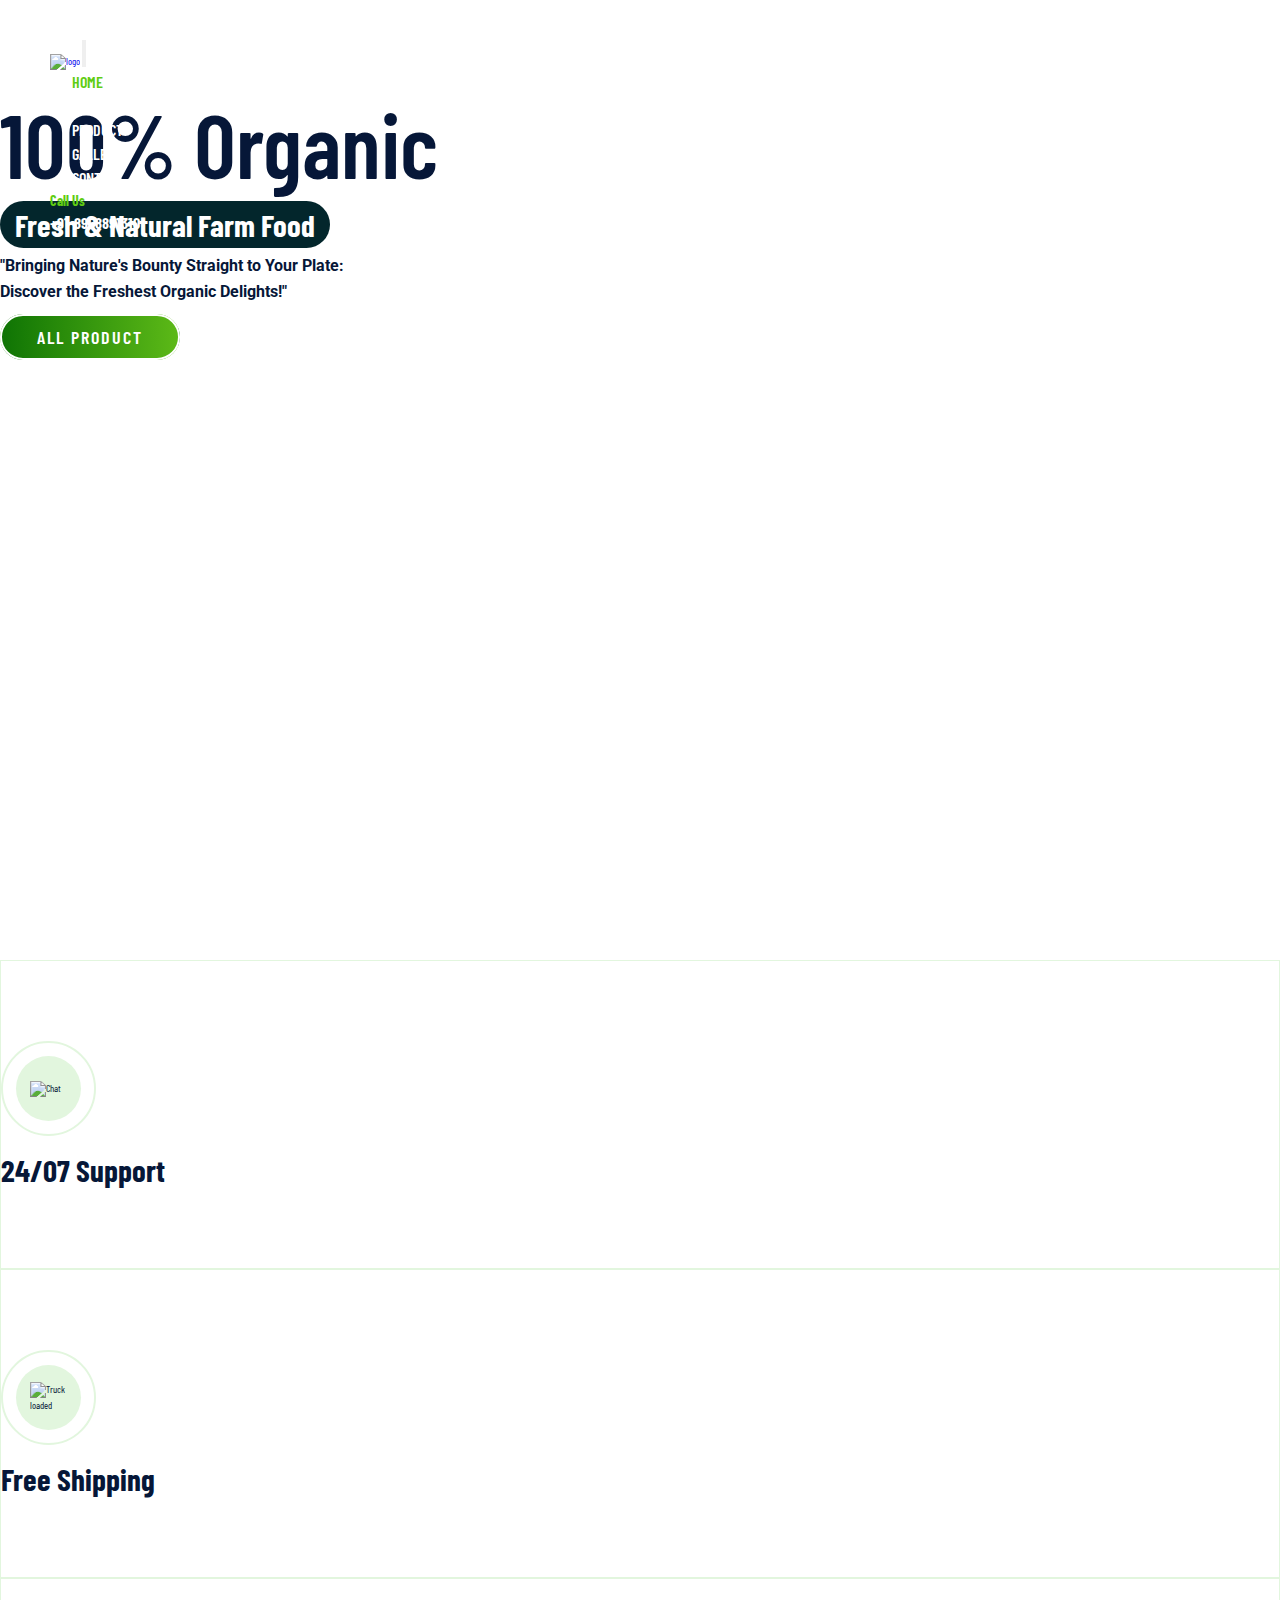
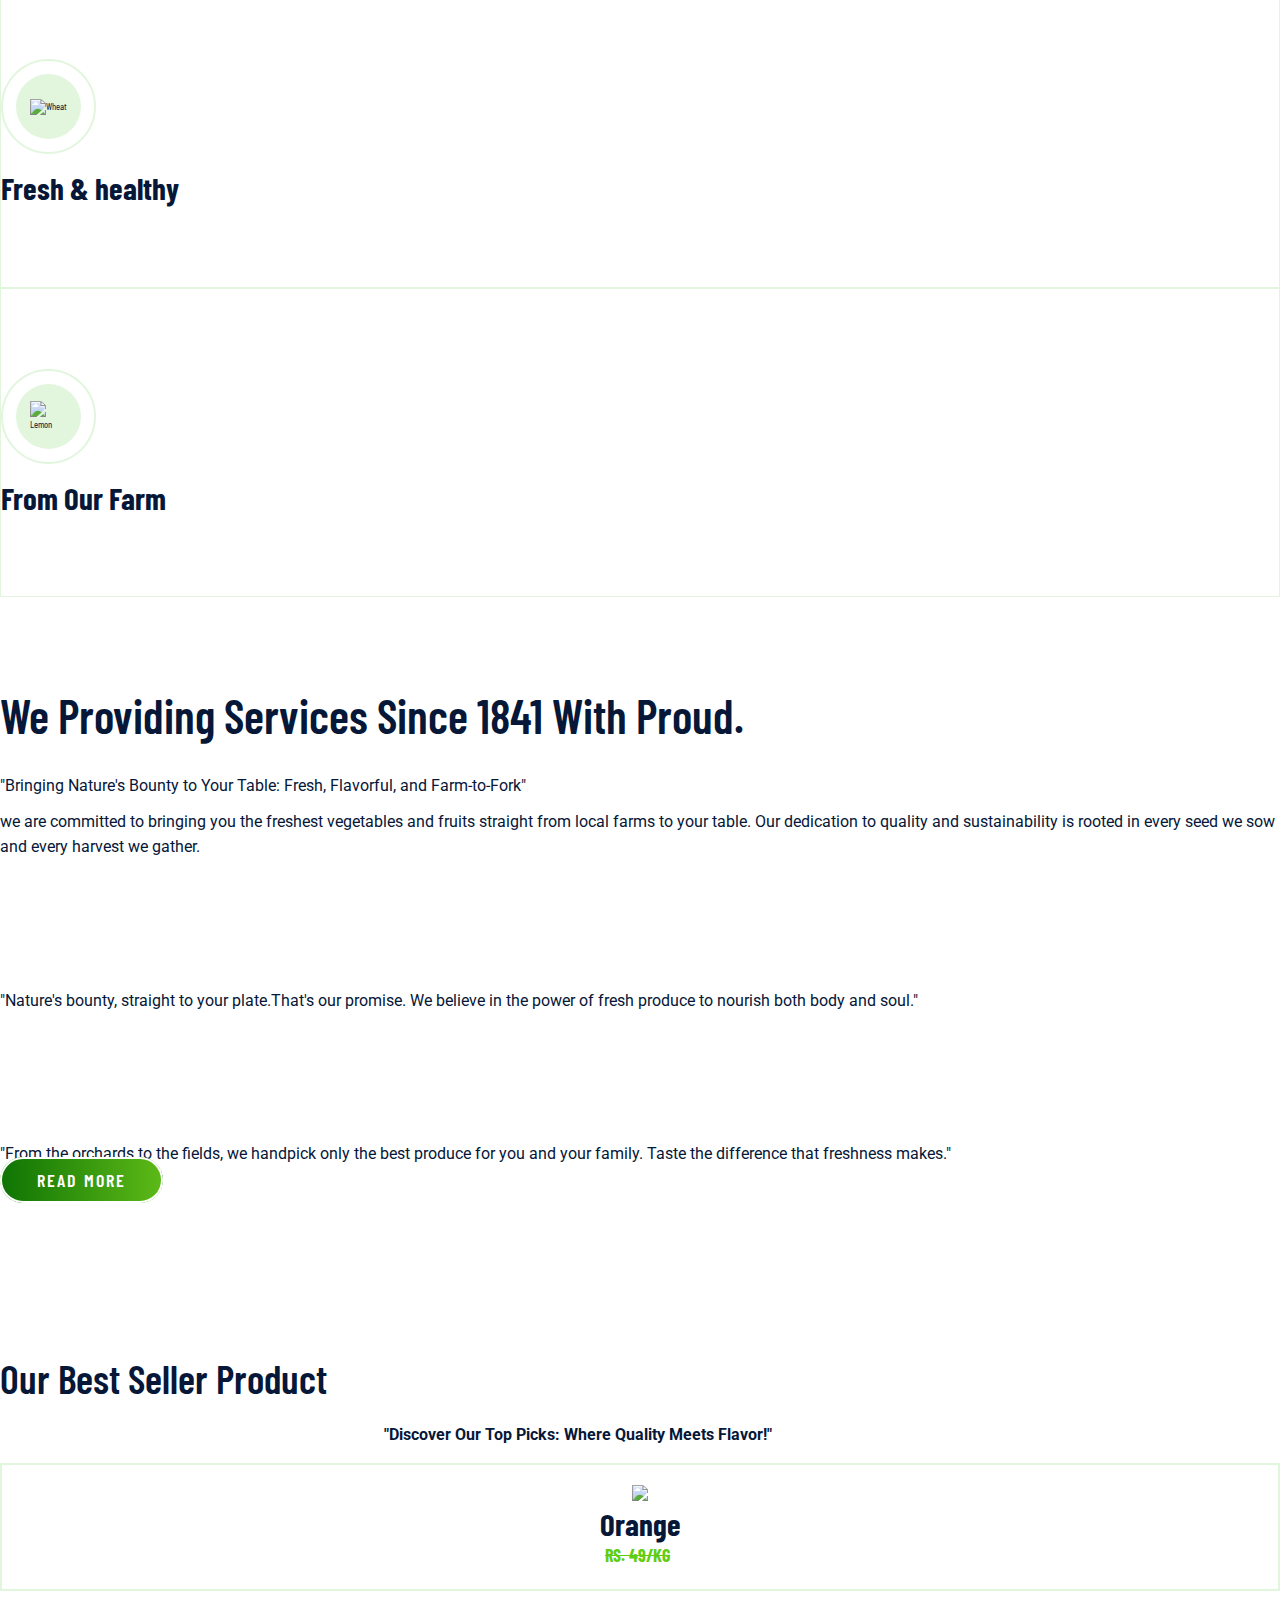
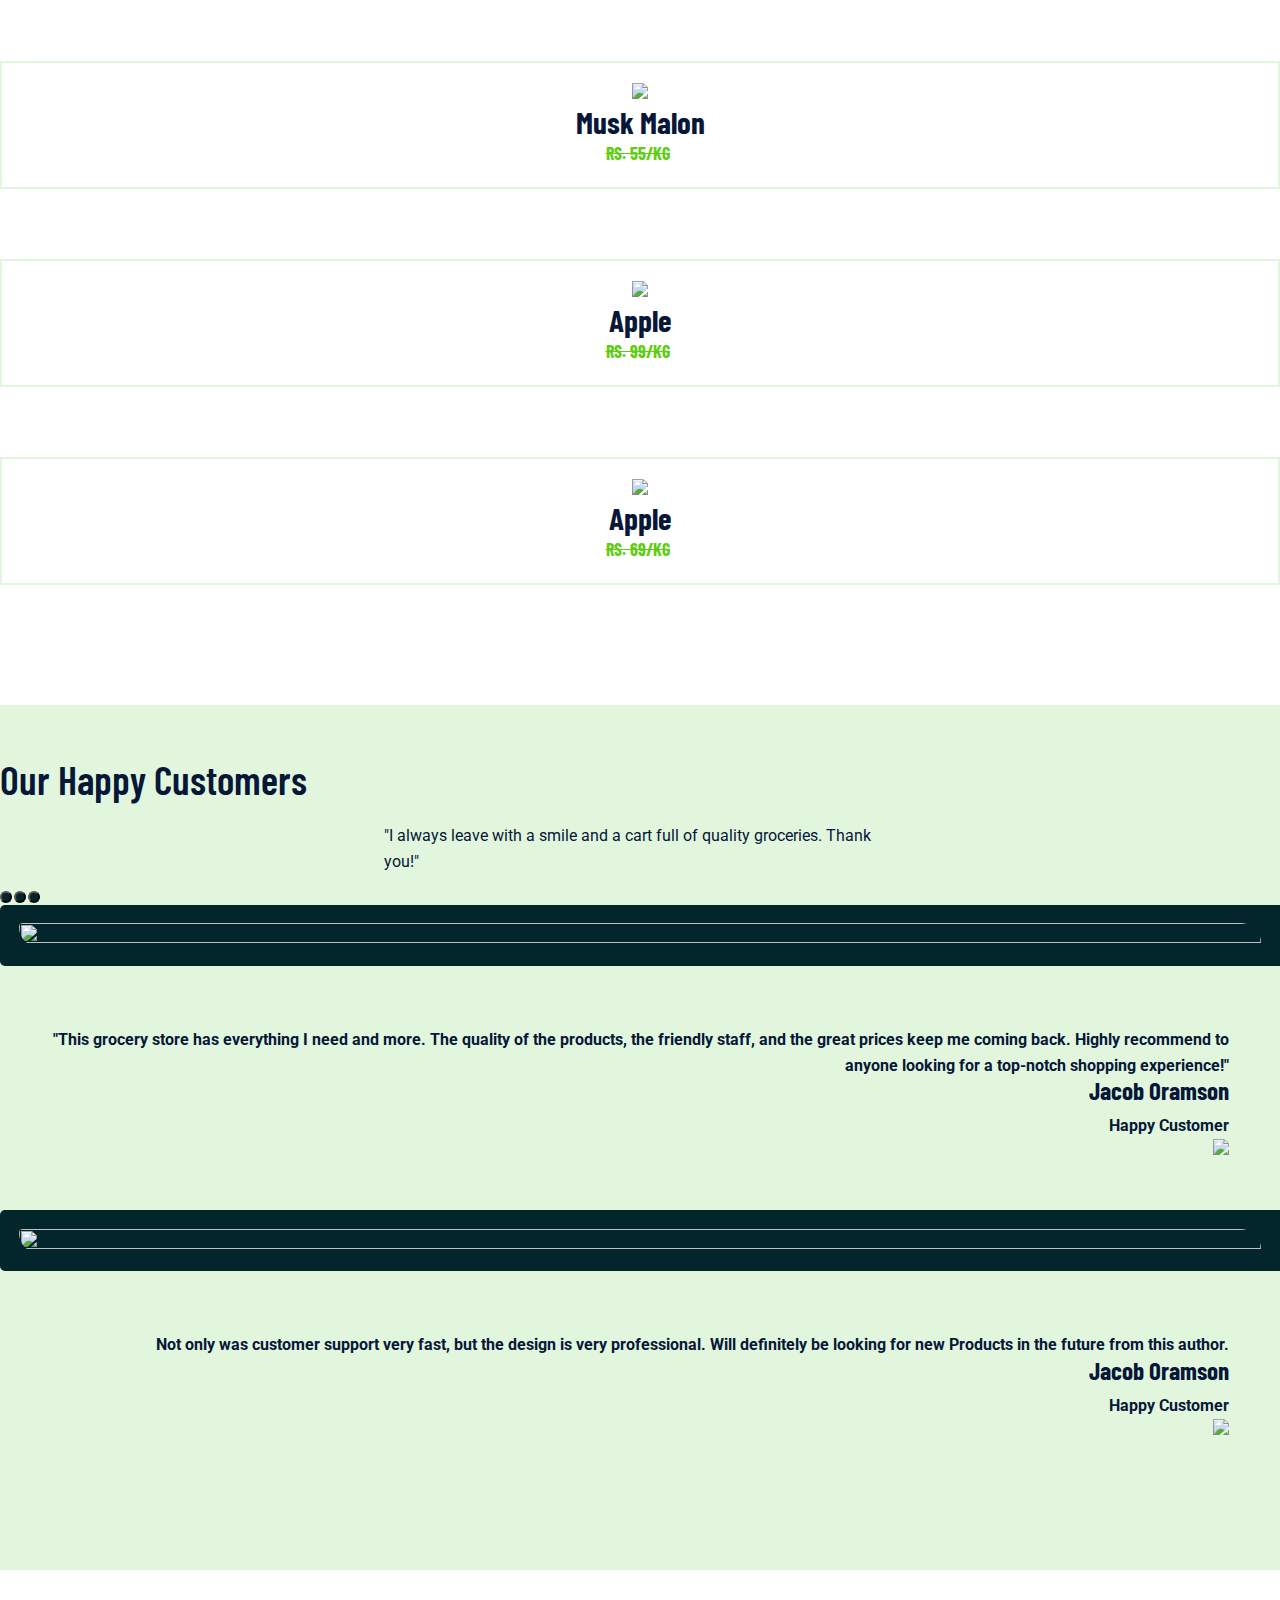
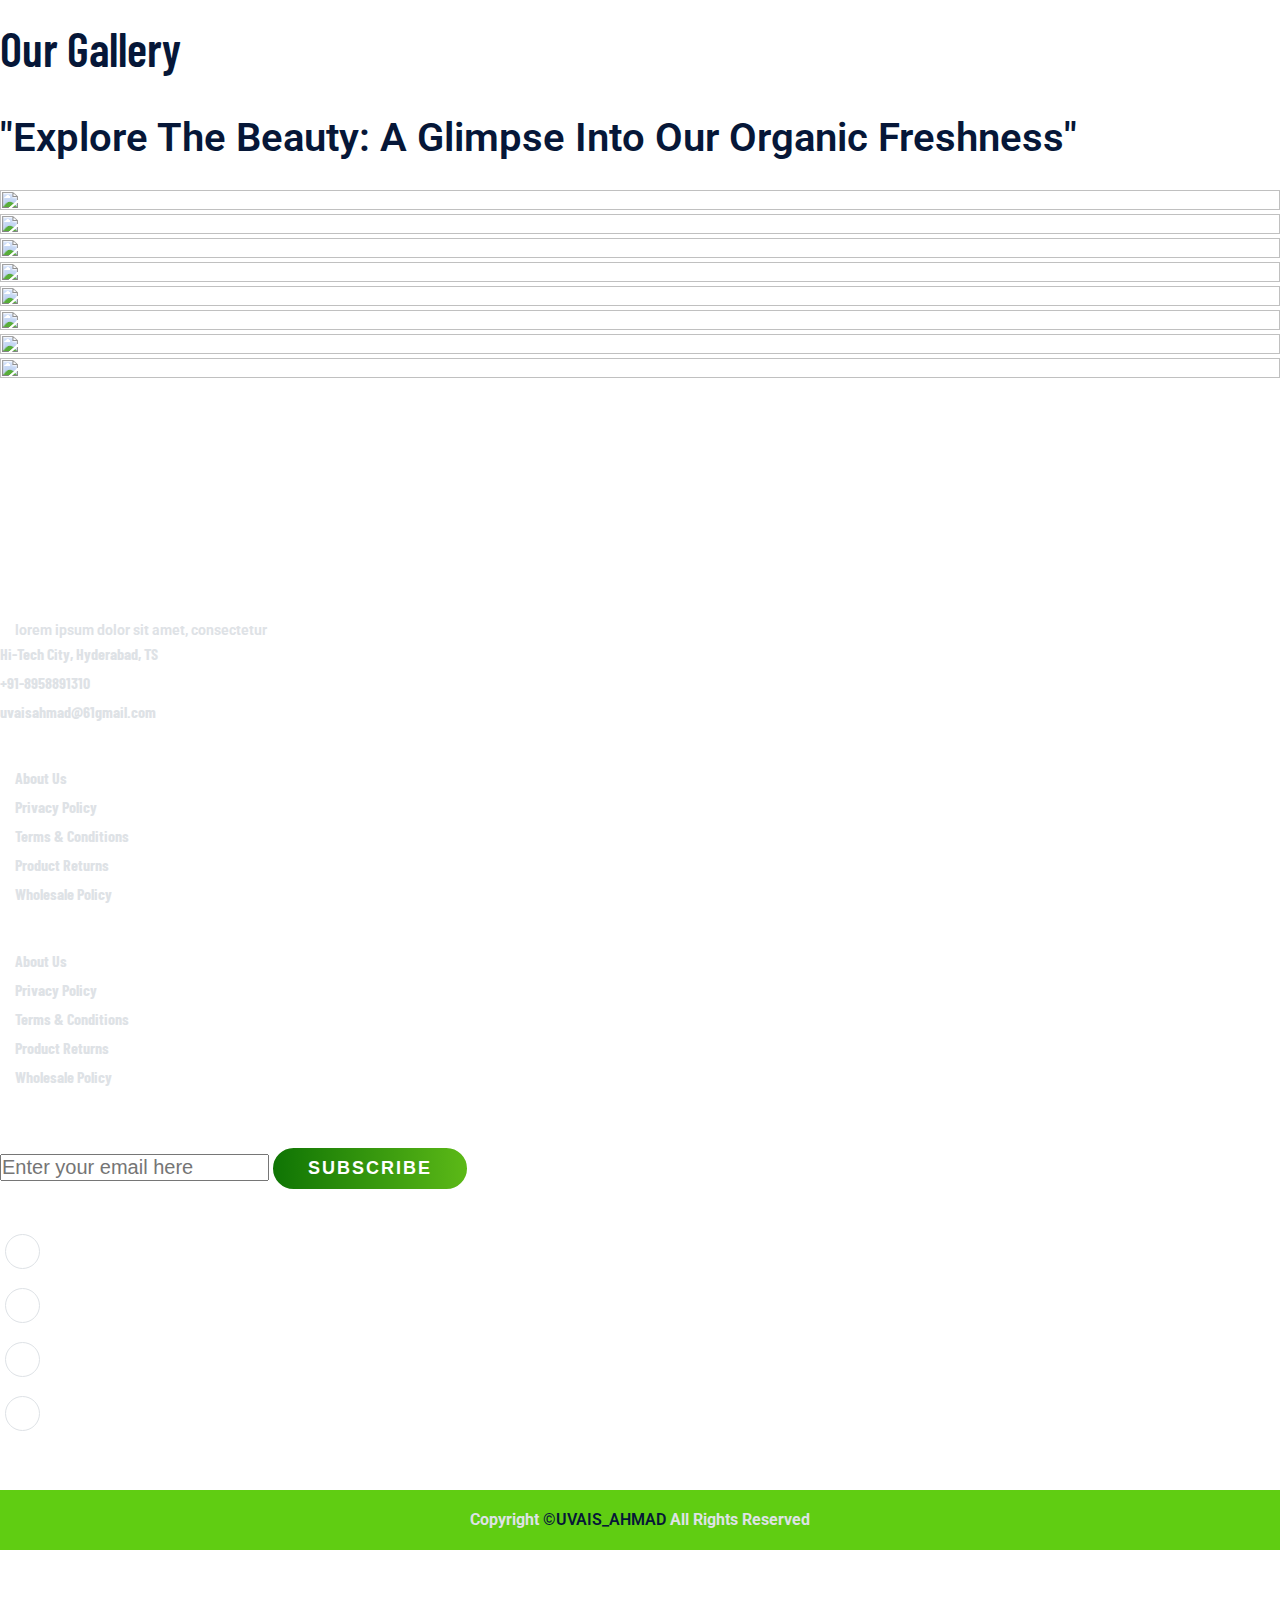
==== index.html @ 49f759f5 "Add files via upload" ====
<!DOCTYPE html>
<html lang="en">
<head>
    <meta charset="UTF-8">
    <meta http-equiv="X-UA-Compatible" content="IE=edge">
    <meta name="viewport" content="width=device-width, initial-scale=1.0">
    <title>Online grocery store</title>
    <link rel="icon" type="image/x-icon" href="./images/title_logo.png">
    
    <!-- lightbox popup -->
    <link rel="stylesheet" href="css/lightbox.css">

    <!-- Bootstap 5 cdn -->
    <link href="https://cdn.jsdelivr.net/npm/bootstrap@5.1.3/dist/css/bootstrap.min.css" 
    rel="stylesheet" integrity="sha384-1BmE4kWBq78iYhFldvKuhfTAU6auU8tT94WrHftjDbrCEXSU1oBoqyl2QvZ6jIW3"
     crossorigin="anonymous">

    <!-- font awesome 5 cdn -->
    <link rel="stylesheet" href="https://cdnjs.cloudflare.com/ajax/libs/font-awesome/6.5.1/css/all.min.css"
     integrity="sha512-DTOQO9RWCH3ppGqcWaEA1BIZOC6xxalwEsw9c2QQeAIftl+Vegovlnee1c9QX4TctnWMn13TZye+giMm8e2LwA==" 
     crossorigin="anonymous" referrerpolicy="no-referrer" />
     
     <!-- style css -->
    <link rel="stylesheet" href="CSS/style.css">
    <link rel="stylesheet" href="css/responsive-style.css">

</head>

<body>
    <!-- navbar section -->
    <header id="full_nav">
        <div class="header">
            <div class="container">
                <nav class="navbar navbar-expand-lg">
                    
                      <a class="navbar-brand" href="#">
                            <img src="./images/logo.png" alt="logo">
                      </a>
                      <button class="navbar-toggler" type="button" data-bs-toggle="collapse" data-bs-target="#navbarNav" 
                      aria-controls="navbarNav" aria-expanded="false" aria-label="Toggle navigation">
                        <span class="navbar-toggler-icon"></span>
                        <i class="fa-solid fa-bars-staggered"></i>
                      </button>
                      <div class="collapse navbar-collapse" id="navbarNav">
                        <ul class="navbar-nav mx-auto">
                          <li class="nav-item">
                            <a class="nav-link active" aria-current="page" href="#">Home</a>
                          </li>
                          <li class="nav-item">
                            <a class="nav-link" href="about.html">About</a>
                          </li>
                          <li class="nav-item">
                            <a class="nav-link" href="product.html">Product</a>
                          </li>
                          <li class="nav-item">
                            <a class="nav-link" href="gallery.html">Gallery</a>
                          </li>
                          <li class="nav-item">
                            <a class="nav-link" href="contact.html">Contact</a>
                          </li>
                        </ul>
                        <div class="header_right">
                            <div class="text-lg-end">
                                <span>Call Us</span>
                                <span class="phone_no">+91-8958891310</span>
                            </div>
                        </div>
                      </div>
                    
                  </nav>
            </div>
        </div>
    </header>
    <!-- banner section -->
    <section class="banner_section">
        <div class="container">
            <div id="carouselExampleCaptions" class="carousel slide" data-bs-ride="carousel">
                <div class="carousel-inner">
                  <div class="carousel-item active">
                    <div class="carousel-caption">
                        <div class="banner-content">                      
                            <h1>100% Organic</h1>
                            <h3>Fresh & Natural Farm Food</h3>
                            <p><b>"Bringing Nature's Bounty Straight to Your Plate:
                                  Discover the Freshest Organic Delights!"</b></p>
                            <a href="product.html" class="btn main-btn">All Product</a>
                        </div>
                    </div>
                  </div>
                  </div>
                </div>
            </div>
        </div>
    </section>
    
    <!-- feature section -->
    <section class="feature_section">
        <div class="container">
            <div class="row">
                <div class="col-6 col-lg-3 mb-5">
                    <div class="card features-box">
                        <div class="text-center">
                            <div class="features-icon-border">
                                <div class="features-icon">
                                    <img src="./images/feature-icon/ui-chat.svg" alt="Chat">
                                </div>
                            </div>
                            <div class="features-text">
                                <h3>24/07 Support</h3>

                            </div>
                        </div>
                    </div>
                </div>
                <div class="col-6 col-lg-3 mb-5">
                    <div class="card features-box">
                        <div class="text-center">
                            <div class="features-icon-border">
                                <div class="features-icon">
                                    <img src="./images/feature-icon/truck-loaded.svg" alt="Truck loaded">
                                </div>
                            </div>
                            <div class="features-text">
                                <h3>Free Shipping</h3>
                            </div>
                        </div>
                    </div>
                </div>
                <div class="col-6 col-lg-3 mb-5">
                    <div class="card features-box">
                        <div class="text-center">
                            <div class="features-icon-border">
                                <div class="features-icon">
                                    <img src="./images/feature-icon/wheat.svg" alt="Wheat">
                                </div>
                            </div>
                            <div class="features-text">
                                <h3>Fresh & healthy</h3>
                            </div>
                        </div>
                    </div>
                </div>
                <div class="col-6 col-lg-3 mb-5">
                    <div class="card features-box">
                        <div class="text-center">
                            <div class="features-icon-border">
                                <div class="features-icon">
                                    <img src="./images/feature-icon/lemon.svg" alt="Lemon">
                                </div>
                            </div>
                            <div class="features-text">
                                <h3>From Our Farm</h3>

                            </div>
                        </div>
                    </div>
                </div>

            </div>

        </div>
        <!-- about section -->
        <section class="landing_about_section">
            <div class="container">
                <div class="row align-items-center">
                    <div class="col-xl-5 lg-6 col-sm-8">
                        <div class="about-content">
                            <h2>We Providing Services Since 1841 With Proud.</h2>
                            <div class="about-details">
                                <p class="fw-bold">"Bringing Nature's Bounty to Your Table: Fresh, Flavorful, and Farm-to-Fork"</p>
                                    <p>we are committed to bringing you the freshest vegetables and fruits 
                                    straight from local farms to your table. Our dedication to quality 
                                    and sustainability is rooted in every seed we sow and every harvest we gather.<br><br><br><br><br><br>
                                    "Nature's bounty, straight to your plate.That's our promise. We believe in the 
                                    power of fresh produce to nourish both body and soul."<br><br><br><br><br><br>
                                    "From the orchards to the fields, we handpick only the best produce for you and your family.
                                    Taste the difference that freshness makes."</p>

                                <a href="about.html" class="btn main-btn">Read More</a>
                            </div>

                        </div>

                    </div>
                </div>
            </div>
        </section>

        <!-- product section -->
        <section class="landing_product_section">
            <div class="container">
                <div class="row justify-content-center">
                    <div class="col-12 text-center pb-5">
                        <h2 class="section-title">Our Best Seller Product</h2>
                        <p class="section-subtitle"><b>"Discover Our Top Picks: Where Quality Meets Flavor!"</p>
                    </div>
                </div>
                <div class="row mx-0">
                    <div class="col-lg-3 col-sm-6 mb-5">
                        <div class="card product-card">
                            <div class="product-img">
                                <img src="./images/products/product-1.jpg" class="img-fluid"/>
                            </div>
                            <div class="d-flex align-items-center justify-content-between">
                                <h3>Orange</h3>
                                <span>Rs. 49/kg</span>
                            </div>
                            <div class="product-detail">
                                <a href="product.html" class="btn main-btn">View Products</a>
                            </div>
                        </div>
                    </div>                  
                    <div class="col-lg-3 col-sm-6 mb-5">
                        <div class="card product-card">
                            <div class="product-img">
                                <img src="./images/products/product-2.jpg" class="img-fluid"/>
                            </div>
                            <div class="d-flex align-items-center justify-content-between">
                                <h3>Musk Malon</h3>
                                <span>Rs. 55/kg</span>
                            </div>
                            <div class="product-detail">
                                <a href="product.html" class="btn main-btn">View Products</a>
                            </div>
                        </div>
                    </div>
                    <div class="col-lg-3 col-sm-6 mb-5">
                        <div class="card product-card">
                            <div class="product-img">
                                <img src="./images/products/product-3.jpg" class="img-fluid"/>
                            </div>
                            <div class="d-flex align-items-center justify-content-between">
                                <h3>Apple</h3>
                                <span>Rs. 99/kg</span>
                            </div>
                            <div class="product-detail">
                                <a href="product.html" class="btn main-btn">View Products</a>
                            </div>
                        </div>
                    </div>
                    <div class="col-lg-3 col-sm-6 mb-5">
                        <div class="card product-card">
                            <div class="product-img">
                                <img src="./images/products/product-4.jpg" class="img-fluid"/>
                            </div>
                            <div class="d-flex align-items-center justify-content-between">
                                <h3>Apple</h3>
                                <span>Rs. 69/kg</span>
                            </div>
                            <div class="product-detail">
                                <a href="product.html" class="btn main-btn">View Products</a>
                            </div>
                        </div>
                    </div>
                    
                </div>
            </div>
        </section>
        
        <!-- testimonial section -->
        <section class="testimonial_section">
            <div class="container">
                <div class="row pb-5">
                    <div class="col-12 text-center">
                        <h2 class="section-title">Our Happy Customers</h2>
                        <p class="section-subtitle">"I always leave with a smile and a cart full of quality groceries. Thank you!"</p>
                    </div>
                </div>
                <div class="row justify-content-center">
                    <div class="col-xl-8 col-md-10">
                        <div id="carouselExampleIndicators" class="carousel slide" data-bs-ride="carousel">
                            <div class="carousel-indicators">
                              <button type="button" data-bs-target="#carouselExampleIndicators" data-bs-slide-to="0" 
                              class="active" aria-current="true" aria-label="Slide 1"></button>
                              <button type="button" data-bs-target="#carouselExampleIndicators" data-bs-slide-to="1"
                               aria-label="Slide 2"></button>
                              <button type="button" data-bs-target="#carouselExampleIndicators" data-bs-slide-to="2" 
                              aria-label="Slide 3"></button>
                            </div>
                            <div class="carousel-inner">
                              <div class="carousel-item active">
                                <div class="d-sm-flex row">
                                    <div class="profile-box col-sm-5">
                                       <img src="./images/testimonial/testimonial-1.png" class="img-fluid">
                                    </div>
                                    <div class="card col-sm-7">
                                        <div class="desc-box">
                                            <p class="fst-italic">"This grocery store has everything I need and more. The quality of the products, the friendly staff,
                                                 and the great prices keep me coming back. Highly recommend to anyone looking for a top-notch shopping experience!"
                                            </p>
                                            <div class="my-4">
                                                <h4>Jacob Oramson</h4>
                                                <p class="m-0 text-white">Happy Customer</p>
                                            </div>
                                            <img src="./images/testimonial/qoutes.svg" class="float-end">
                                        </div>
                                    </div>
                                </div>
                              <div class="carousel-item">
                                    <div class="d-sm-flex row">
                                        <div class="profile-box col-sm-5">
                                           <img src="./images/testimonial/testimonial-1.png" class="img-fluid">
                                        </div>
                                        <div class="card col-sm-7">
                                            <div class="desc-box">
                                                <p class="fst-italic">Not only was customer support
                                                    very fast, but the design is very professional.
                                                    Will definitely be looking for new Products in the future
                                                    from this author.
                                                </p>
                                                <div class="my-4">
                                                    <h4>Jacob Oramson</h4>
                                                    <p class="m-0 text-white">Happy Customer</p>
                                                </div>
                                                <img src="./images/testimonial/qoutes.svg" class="float-end">
                                            </div>
                                        </div>
                                    </div>
                              </div>
                            </div>
                        </div>
                    </div>
                </div>
            </div>
        </section>
        <!-- gallery section -->
        <section class="gallery_section">
            <div class="container">
                <div class="row">
                    <div class="col-12 text-center pb-5">
                        <h2>Our Gallery</h2>
                        <p class="section-title">"Explore the Beauty: A Glimpse into Our Organic Freshness"
                        </p>
                    </div>
                    <div class="col-sm-6 col-lg-3 mb-3">
                        <a href="images/gallery/g-1.jpg" data-lightbox="image" data-title="Lemon">
                            <img src="images/gallery/g-1.jpg" class="img-fluid rounded-3">
                        </a>
                    </div>
                    <div class="col-sm-6 col-lg-3 mb-3">
                        <a href="images/gallery/g-2.jpg" data-lightbox="image" data-title="Lemon">
                            <img src="images/gallery/g-2.jpg" class="img-fluid rounded-3">
                        </a>
                    </div>
                    <div class="col-sm-6 col-lg-3 mb-3">
                        <a href="images/gallery/g-3.jpg" data-lightbox="image" data-title="Lemon">
                            <img src="images/gallery/g-3.jpg" class="img-fluid rounded-3">
                        </a>
                    </div>
                    <div class="col-sm-6 col-lg-3 mb-3">
                        <a href="images/gallery/g-4.jpg" data-lightbox="image" data-title="Lemon">
                            <img src="images/gallery/g-4.jpg" class="img-fluid rounded-3">
                        </a>
                    </div>
                    <div class="col-sm-6 col-lg-3 mb-3">
                        <a href="images/gallery/g-5.jpg" data-lightbox="image" data-title="Lemon">
                            <img src="images/gallery/g-5.jpg" class="img-fluid rounded-3">
                        </a>
                    </div>
                    <div class="col-sm-6 col-lg-3 mb-3">
                        <a href="images/gallery/g-6.jpg" data-lightbox="image" data-title="Lemon">
                            <img src="images/gallery/g-6.jpg" class="img-fluid rounded-3">
                        </a>
                    </div>
                    <div class="col-sm-6 col-lg-3 mb-3">
                        <a href="images/gallery/g-7.jpg" data-lightbox="image" data-title="Lemon">
                            <img src="images/gallery/g-7.jpg" class="img-fluid rounded-3">
                        </a>
                    </div>
                    <div class="col-sm-6 col-lg-3 mb-3">
                        <a href="images/gallery/g-8.jpg" data-lightbox="image" data-title="Lemon">
                            <img src="images/gallery/g-8.jpg" class="img-fluid rounded-3">
                        </a>
                    </div>
        </section>
        <!-- footer section -->
        <section class="footer_wrapper mt-3 mb-md-0">
            <div class="container px-5 px-lg-0">
                <div class="row">
                    <div class="col-lg-3 col-sm-6 mb-5 mb-lg-0">
                        <h5>TazZA</h5>
                        <p class="mb-4 ps-0 company_details">lorem ipsum dolor sit amet, consectetur</p>
                        <div class="contact-info">
                            <ul class="list-unstyle">
                                <li><a href="#"><i class="fa fa-home me-3"></i>Hi-Tech City, Hyderabad, TS</a></li>
                                <li><a href="#"><i class="fa fa-phone me-3"></i>+91-8958891310</a></li>
                                <li><a href="#"><i class="fa fa-envelope me-3"></i>uvaisahmad@61gmail.com</a></li>
                            </ul>
                        </div>
                    </div>
                    <div class="col-lg-3 col-sm-6 mb-5 mb-lg-0">
                        <h5>Customer Support</h5>
                        <ul class="link-widget p-0">
                            <li><a href="#">About Us</a></li>
                            <li><a href="#">Privacy Policy</a></li>
                            <li><a href="#">Terms & Conditions</a></li>
                            <li><a href="#">Product Returns</a></li>
                            <li><a href="#">Wholesale Policy</a></li>
                        </ul>
                    </div>
                    <div  class="col-lg-3 col-sm-6 mb-5 mb-lg-0">
                        <h5>Quick Links</h5>
                        <ul class="link-widget p-0">
                            <li><a href="#">About Us</a></li>
                            <li><a href="#">Privacy Policy</a></li>
                            <li><a href="#">Terms & Conditions</a></li>
                            <li><a href="#">Product Returns</a></li>
                            <li><a href="#">Wholesale Policy</a></li>
                        </ul>
                    </div>
                    <div  class="col-lg-3 col-sm-6 mb-5 mb-lg-0">
                        <h5>Newsletter</h5>
                        <div class="from-group mb-4">
                            <input type="email" class="form-control bg-transparent" placeholder="Enter your email here">
                            <button type="submit" class="btn main-btn">Subscribe</button>
                        </div>
                        <h5>Stay Connected</h5>
                        <ul class="social-network d-flex align-item-center p-0">
                          <li><a href="#"><i class="fab fa-facebook-f"></i></a></li>
                          <li><a href="#"><i class="fab fa-twitter"></i></a></li>
                          <li><a href="#"><i class="fab fa-linkedin-in"></i></a></li>
                          <li><a href="#"><i class="fab fa-youtube"></i></a></li>
                        </ul>
                    </div>
                </div>
            </div>
            <div class="container-fluid copyright-section">
                <p>Copyright <a href="#">©UVAIS_AHMAD</a> All Rights Reserved</p>
            </div>
        </section>
    </section>
    <!-- jquery cdn -->
    <script src="https://code.jquery.com/jquery-3.6.0.min.js"></script>
    <!-- lightbox popup -->
    <script src="js/lightbox.js"></script>
    <!-- custom js -->
    <script src="js/main.js"></script> 
</body>
</html>
---- CSS/style.css ----
@import url('https://fonts.googleapis.com/css2?family=Barlow+Condensed:wght@200,300,400,500,600,700,800,900&display=swap');
@import url('https://fonts.googleapis.com/css2?family=Roboto:wght@300,400,500,600,700,900&display=swap');

*,
*::before,
::after {
    -webkit-box-sizing: border-box;
    -moz-box-sizing: border-box;
    box-sizing: border-box;
    margin:0;
    padding: 0;
    text-decoration: none;
    outline:none;
}
:root{
    /* background color */
    --bg-white:#fff;
    --bg-dark-color:#03262c;

    /* text color */
    --bg-white:#fff;
    --primary-text:#061738;
    --secondary-color:#60cd12;
    --light-color:#e2f6de;
    --dark-color:#03262c;
    --text-white:#fff;
    --text-gray:#dee2e6;
    --anchor-color:#007aff;

    /* font family */
    --primary-font:'Barlow Condensed',sans-serif;
    --secondary-font:'Roboto', sans-serif;
}
body,html{
    color:var(--primary-text);
    font-size: 10px;
    font-weight: 400;
    font-family: var(--primary-font);
    scroll-behavior: smooth;
    line-height: 1.5;
}
h1,h2,h3,h4,h5,h6,p{
    margin: 0;
}
h1{
    font-size: 9rem;
    line-height: 1.4;
    font-weight: 600;
    color: var(--primary-text);
}
h2{
    color: var(--primary-text);
    font-size: 4.7rem;
    font-weight: 600;
    display: inline-block;
    text-transform: capitalize;
    line-height: 1.2;
    margin-bottom: 2rem;
}
h3{

    font-size: 3.1rem;
    line-height: 1.2;
    font-weight: 700;
    color: var(--text-white);
}
h4{
    font-size: 2.5rem;
    line-height: 1;
    font-weight: 700;
    color: var(--primary-text);
}
h5{
    font-size: 1.8rem;
    line-height: 1;
    font-weight: 600;
    color: var(--primary-text);
}
p{
    font-size: 1.6rem;
    line-height: 1.6;
    margin-top: 1rem;
    color: var(--primary-text);
    font-family: var(--secondary-font);
}
embed,iframe,img,object{
    max-width: 100%;
}
ul{
    margin: 0;
    padding: 0;
    list-style: none;
}
a,
a:active,
a:focus,
a:hover,
button{
    text-decoration: none;
    outline: 0;
}
li a{
    color: var(--text-white);
}
a:hover,
button:hover{
    --webkit-transition:all 0.3s ease-in;
    -o-transition: all 0.3s ease-in;
    -moz-transition: all 0.3s ease-in;
    transition: all 0.3s ease-in;
}
::-webkit-scrollbar{
    width: 10px;
}
::-webkit-scrollbar-track{
    background: var(--white);
}
::-webkit-scrollbar-thumb{
    background: var(--secondary-color)
}
.main-btn{
    position: relative;
    color: var(--bg-white);
    background: linear-gradient(to right,#0f7404,#5cb917);
    z-index: 1;
    overflow: hidden;
    border: 0.2rem solid var(--bg-white);
    border-radius: 3.5rem;
    text-transform: uppercase;
    padding: 1rem 3.5rem;
    font-weight: 600;
    font-size: 1.8rem;
    margin-top: 1.5rem;
    letter-spacing: 0.2rem;
}
.main-btn:hover{
    background: var(--bg-white);
    color: var(--secondary-color);
    border: 0.2rem solid var(--secondary-color);
}
section{
    padding: 5rem 0;
}
.section-title{
    font-size: 4rem;
    font-weight: 600;
    color: var(--primary-text);
    text-transform: capitalize;
    margin-bottom: 2rem;
}
.section-subtitle{
    font-size: 1.6rem;
    font-weight: 400;
    color: var(--primary-text);
    font-family: var(--secondary-font);
    max-width: 40%;
    margin: auto;
    margin-bottom: 1.5rem;
}
.about .banner_section,
.product .banner_section,
.gallery .banner_section,
.contact.banner_section{
    background: url('../images/banner-slide/top-banner.jpg');
    background-repeat:no-repeat;
    background-position: center;
    background-size: cover;
    padding-top: 17rem;
    padding-bottom: 10rem;
    min-height: auto;
}
.header{
    position:absolute;
    width: 100%;
    top: 2rem;
    left: 0;
    z-index: 2;
}
.header .navbar{
    background: url('../images/header-bg.png');
    background-repeat: no-repeat;
    background-position: center;
    background-size: contain;
    padding: 2rem 5rem;
}
.header .navbar-brand{
    width: 7.5rem;
    margin-top: -0.1rem;
}
.header  .navbar-nav .nav-link{
    color: var(--text-white);
    text-transform: uppercase;
    font-size: 1.6rem;
    font-weight: 600;
    padding: 0.5rem 2rem;
    margin: 0 0.2rem;
    font-family: var(--primary-font);
}
.header .navbar-nav .nav-link:hover,
.header .navbar-nav .nav-link.active{
    color: var(--secondary-color);
}
.header .navbar-toggler{
    color: var(--text-white);
    font-size: 2rem;
    height: 2.7rem;
    padding: 0;
}
.header .navbar-toggler:focus{
    outline: none;
    box-shadow: none;
}
.header .header_right span{
    color: var(--secondary-color);
    display: block;
    font-weight: 700;
    font-size: 1.4rem;
    margin-right: 1rem;
}
.header .header_right .phone_no{
    color: var(--text-white);
    font-size: 1.6rem;
}
.header-scrolled{
    position: fixed;
    top:0.4rem;
    left: 0;
    right: 0;
    width: 100%;
    max-width: 1320px;
    margin: auto;
    z-index: 999;
    transition: 0.3s all ease-in-out;
}

/* banner section */
.banner_section{
    background: url('../images/banner-slide/Banner-1.jpg');
    background-repeat: no-repeat;
    background-position: center;
    background-size: cover;
    min-height: 90vh;
}
.banner_section .carousel-item{
    padding: 3rem 0;
    height: 90vh;
}
.banner_section .carousel-caption{
    top: 30%;
    bottom: 0;
    left: 3%;
    right: 0;
    text-align: left;
    width: 100%;
}
.banner_section .carousel-caption h3{
    padding: 0.5rem 1.5rem;
    background-color: var(--dark-color);
    display: inline;
    border-radius: 3rem;
}
.banner_section .carousel-caption p{
    max-width: 40rem;
    margin-bottom: 2rem;
}
/* Feature Css */
.feature_section .features-box{
    background-color: transparent;
    border: 0.15rem solid var(--light-color);
    padding:8rem 0;
    transition: all 0.3s;
}
.feature_section .features-icon-border{
    background-color: transparent;
    border-radius: 50%;
    border: 0.2rem solid var(--light-color);
    padding: 1.3rem;
    display: inline-block;
}
.feature_section .features-box .features-icon{
    height: 6.5rem;
    width: 6.5rem;
    background-color: var(--light-color);
    margin: auto;
    border-radius: 50%;
    align-items: center;
    justify-content: center;
    display:flex;
}
.feature_section .features-box .features-icon img{
    width: 3.7rem;
}
.feature_section .features-box h3{
    margin-top: 1.5rem;
    color: var(--primary-text);
}
.feature_section .features-box:hover{
    background-color: var(--bg-dark-color);
    color: var(--bg-white);
}
.feature_section .features-box:hover h3{
    color: var(--text-white);
}
.feature_section .features-box:hover .features-icon-border{
    border-color: var(--secondary-color);
}
/* about section */
.landing_about_section{
    background:url("../images/about/about-banner.jpg");
    background-size: cover;
    background-repeat: no-repeat;
    background-position: center;
    padding: 9rem 0;
}
.landing_about_section{
    color: var(--primary-text);
    margin-bottom: 2rem;
}
/* product card design */
.landing_product_section .product-card{
    position: relative;
    overflow: hidden;
    cursor: pointer;
    border: 0.2rem solid var(--light-color);
    padding: 2rem 1rem;
    transition: all 0.3s;
}
.landing_product_section .product-card{
    margin-bottom: 7rem;
    text-align: center;
}
.landing_product_section .product-card h3{
    color: var(--primary-text);
}
.landing_product_section .product-card span{
    font-size: 1.8rem;
    font-weight: 600rem;
    text-transform: uppercase;
    color: var(--secondary-color);
    margin-right:0.5rem;
    text-decoration: line-through;
    transition: all 0.3s;
}
.landing_product_section .product-card .product-detail{
    position: absolute;
    bottom: -22rem;
    right:0;
    left: 0;
    text-align: center;
    padding: 3rem  1rem;
    background-color: var(--dark-color);
    transition: all 0.5s ease;
}
.landing_product_section .product-card:hover .product-detail{
    bottom: 0;
}
/* testimonial */
.testimonial_section{
    background-color: var(--light-color);
    padding-bottom: 8rem;
}
.testimonial_section .carousel-indicators{
    bottom: 6rem;
}
.testimonial_section .carousel-indicators button{
    background-color: var(--dark-color);
    width: 1.2rem;
    height: 1.2rem;
    border-radius: 50%;
}
.testimonial_section .card{
    background: url('../images/testimonial/testimonial-bg.png');
    background-size: cover;
    background-repeat: no-repeat;
    background-position: center;
    text-align: right;
    padding: 5rem 5rem 5rem 0;
    border-radius: 0.5rem 0.5re 0;
    border: 0.1rem solid transparent;
}
.testimonial_section .profile-box{
    padding: 1.875rem;
    background-color: var(--dark-color);
    border-radius: .5rem 0 0 .5rem; 
}
.testimonial_section .profile-box img{
    border-radius: .625rem 3.125rem;
    width: 100%;
    height: 100%;
    object-fit: cover;
}
.testimonial_section .desc-box{
    padding-left: 2.5rem;
}
/* gallery section */
.gallery_section img{
    width: 100%;
    height: 100%;
}
/* footer section */
.footer_wrapper{
    background: url("../images/footer-bg/footer_bg.png");
    background-size: cover;
    background-repeat: no-repeat;
    background-position: top center;
    padding-top: 15rem;
    padding-bottom: 0rem;
}
.footer_wrapper h5{
    color: var(--text-white);
    font-size: 2.5rem;
    margin-bottom: 1.25rem;
}
.footer_wrapper ul li{
    margin-bottom: 0.5rem;
    list-style: none;
}
.footer_wrapper .company_details{
    font-size: 1.4rem;
}
.footer_wrapper .contact-info li a{
    color: var(--text-gray);
    font-size: 1.6rem;
}
.footer_wrapper .link-widget  li a,
.footer_wrapper p{
    color: var(--text-gray);
    font-size: 1.6rem;
    padding-left: 1.5rem;
    position: relative;
    -webkit-transition: all 0.3s ease-out 0s;
    transition: all 0.3s ease-out 0s;
}
.footer_wrapper .link-widget li a:before{
    content: '\f105';
    font-family: "font Awesome 5 Free";
    font-weight: 900;
    position: absolute;
    left: 0.3rem;
    top:50%;
    -webkit-transform:translateY(-50%);
    transform: translateY(-50%);
}
.footer_wrapper .link-widget li a:hover{
    margin-left: .625rem;
    color: var(--secondary-color);
}
.footer_wrapper .social-network a{
    width: 3.5rem;
    height: 3.5rem;
    line-height: 3.2rem;
    margin: .5rem;
    display: inline-block;
    border: .125rem solid var(--text-gray);
    text-align: center;
    border-radius: 100%;
    -webkit-transition: all 0.3s cubic-bezier(.625, .045, .355,1);
    transition: all 0.3s cubic-bezier(.645, .045, .355, 1);
}
.footer_wrapper .social-network a:hover{
    background-color: var(--secondary-color);
    border-color: var(--bg-white);
    color: var(--text-white);
    box-shadow: .0625rem .9375rem 0 rgb(0 0 0 /10%);
    transform: translateY(-.1875rem);
}
.footer_wrapper .form-control{
    font-size: 2rem;
    color: var(--text-white);
}
.footer_wrapper .form-control:focus{
    outline: none;
    box-shadow: none;
    border-color: var(--secondary-color);
}
.footer_wrapper .copyright-section{
    background-color: var(--secondary-color);
    text-align: center;
    margin-top: 5rem;
}
.footer_wrapper .copyright-section p{
    margin-top: 0;
    padding: 3rem 0;
    line-height: 0;
}
.footer_wrapper .copyright-section a {
    color: var(--primary-text);
    font-weight: 600;
}
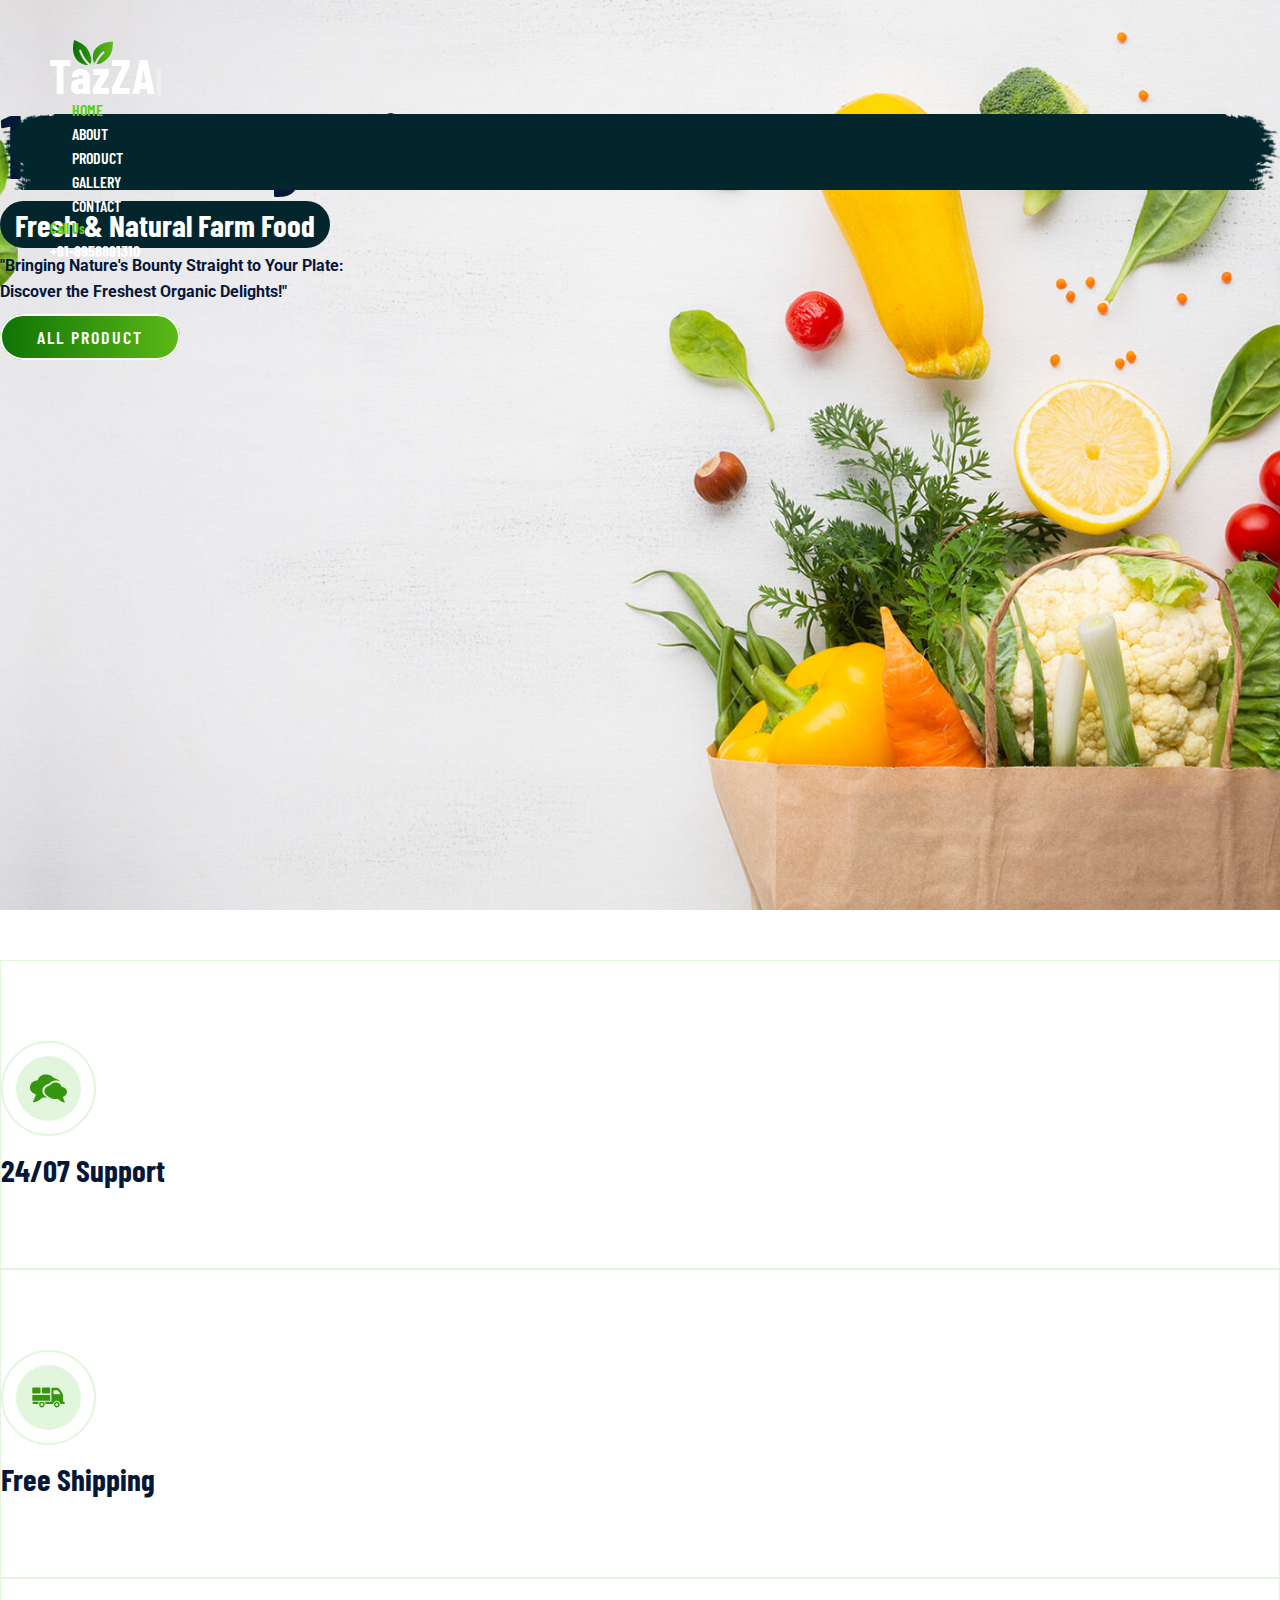
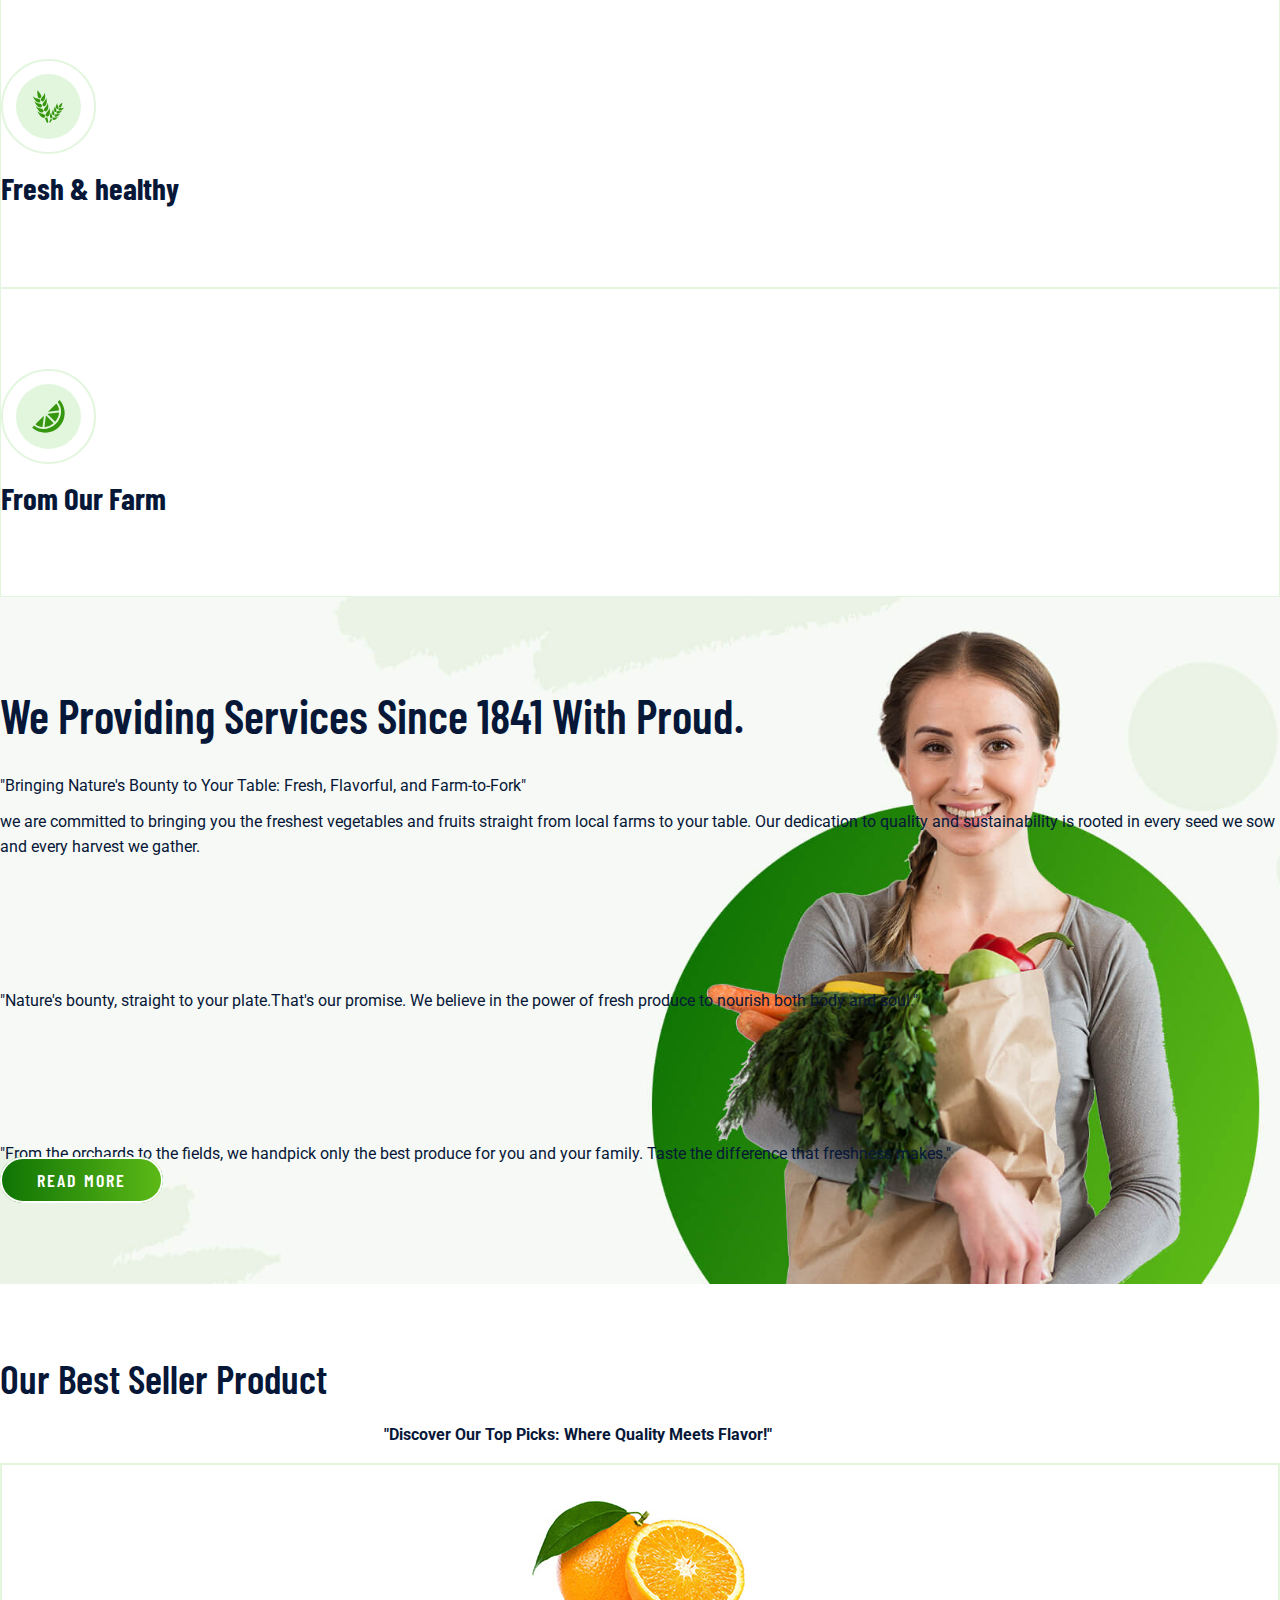
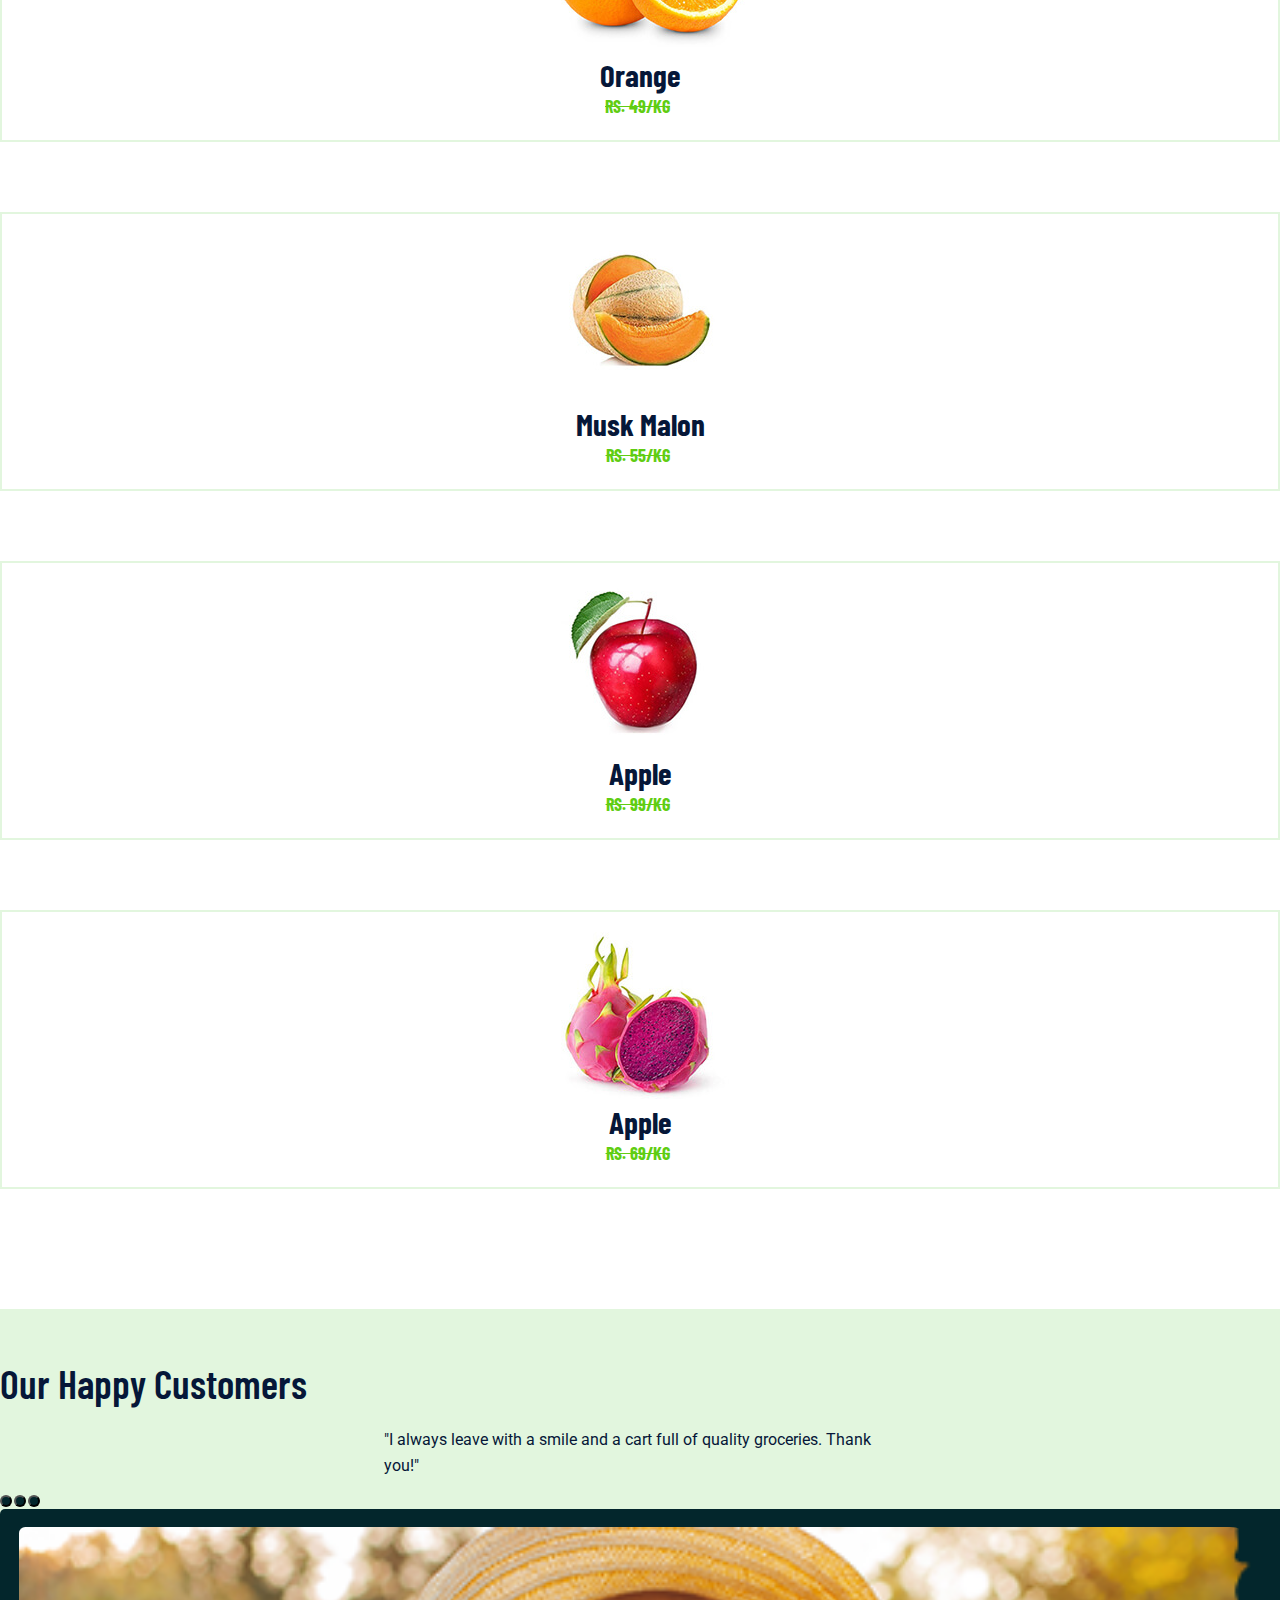
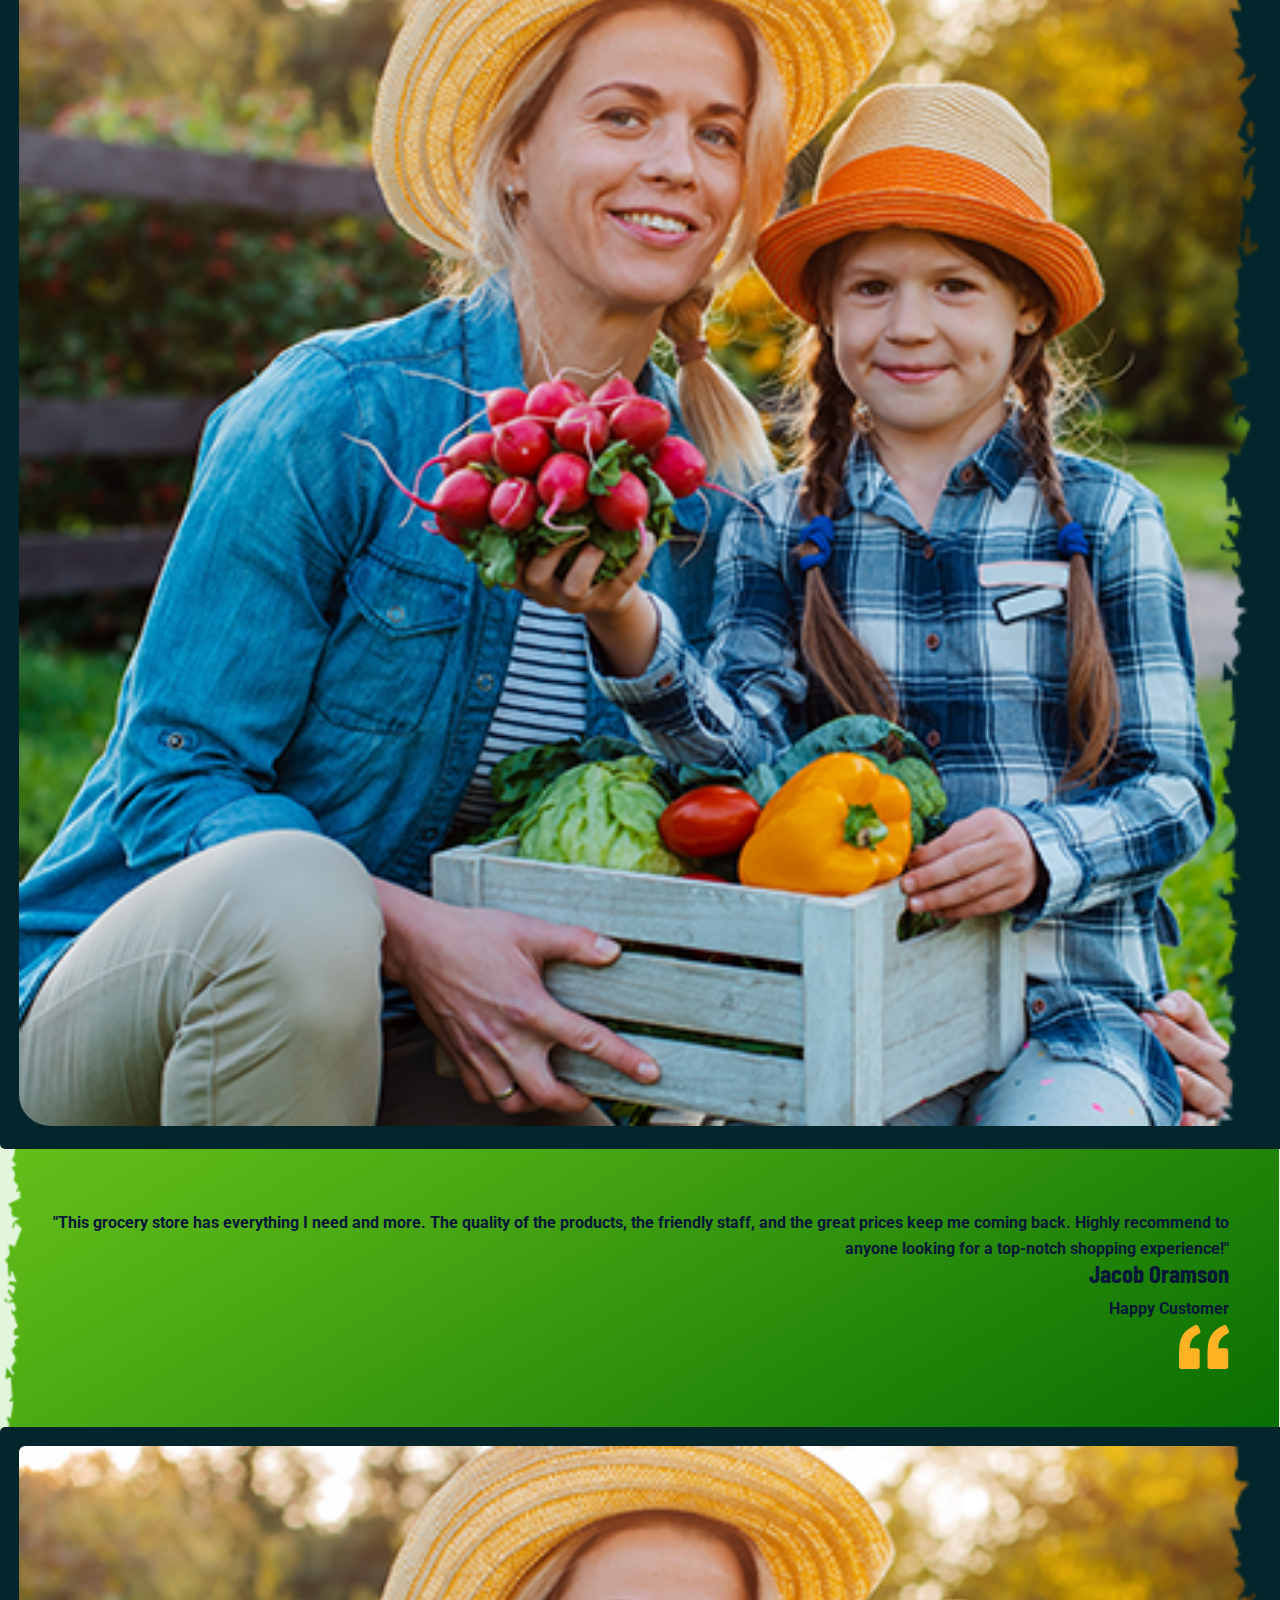
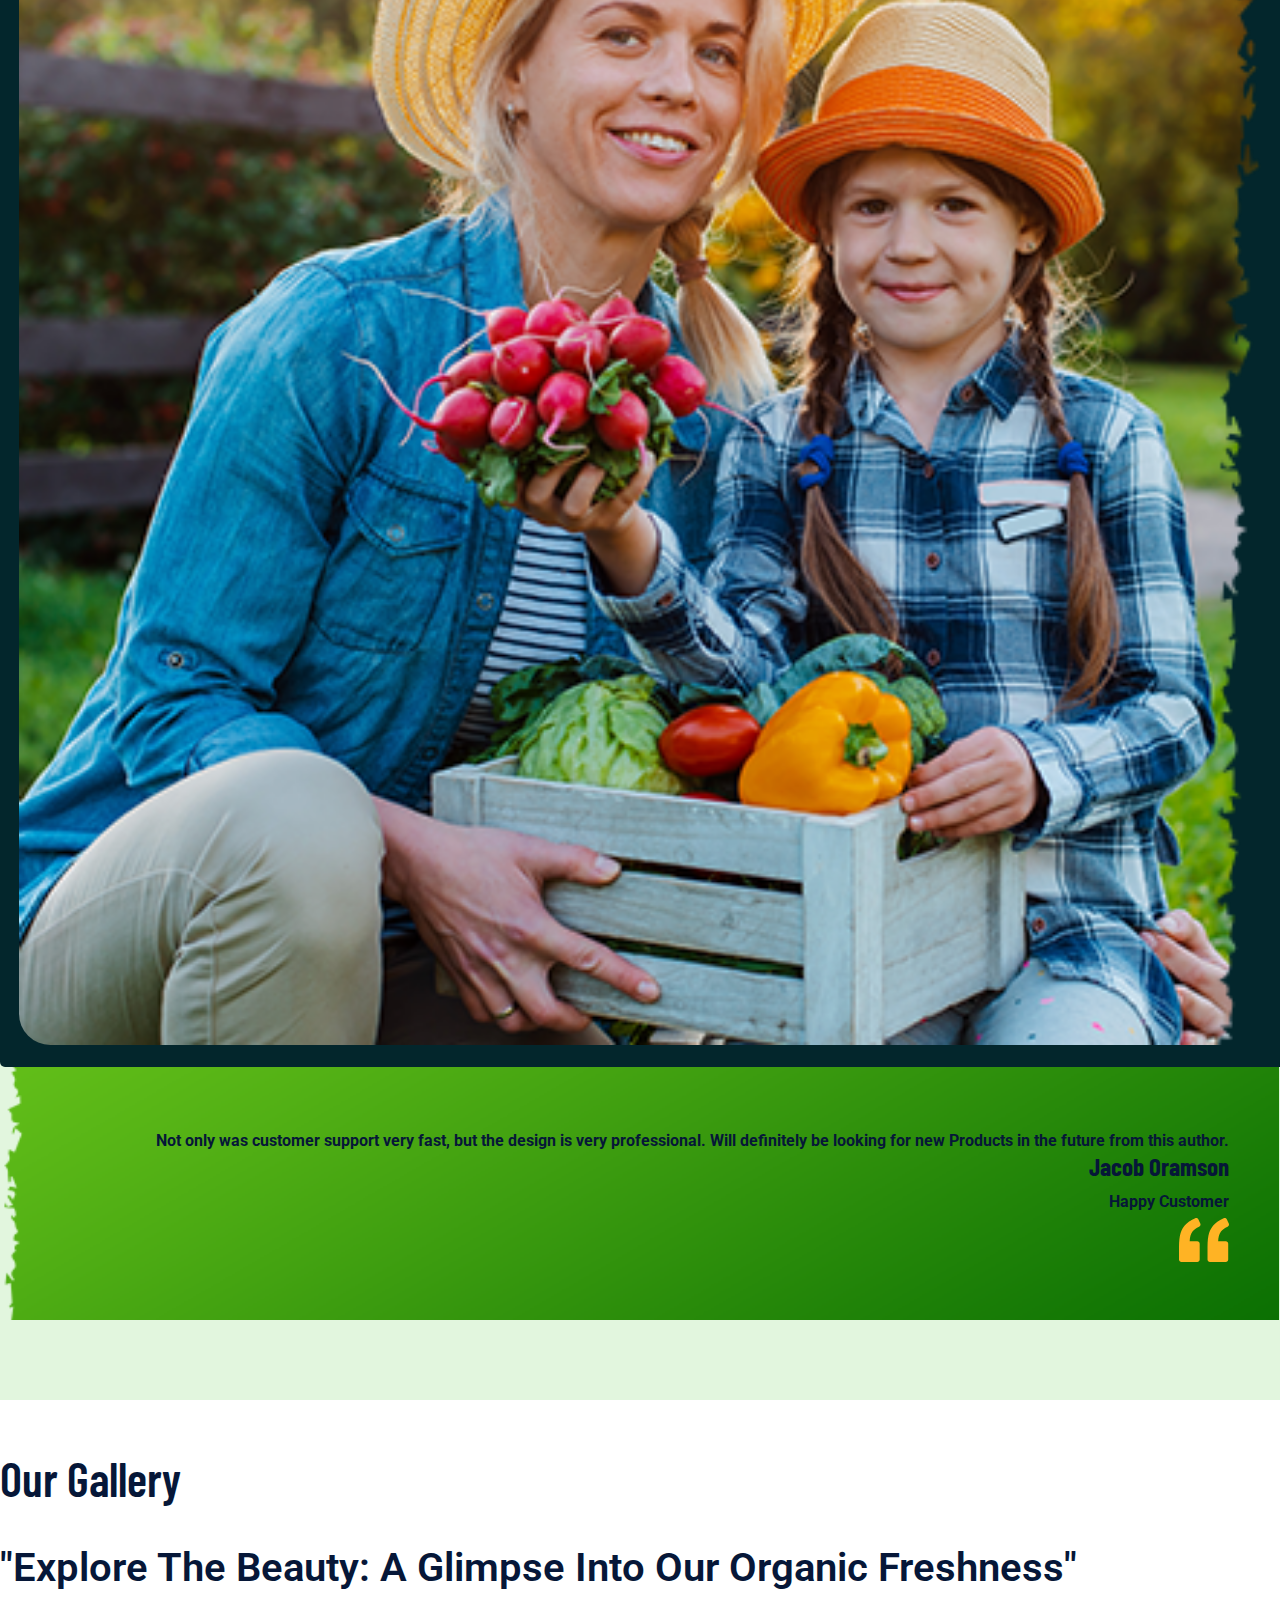
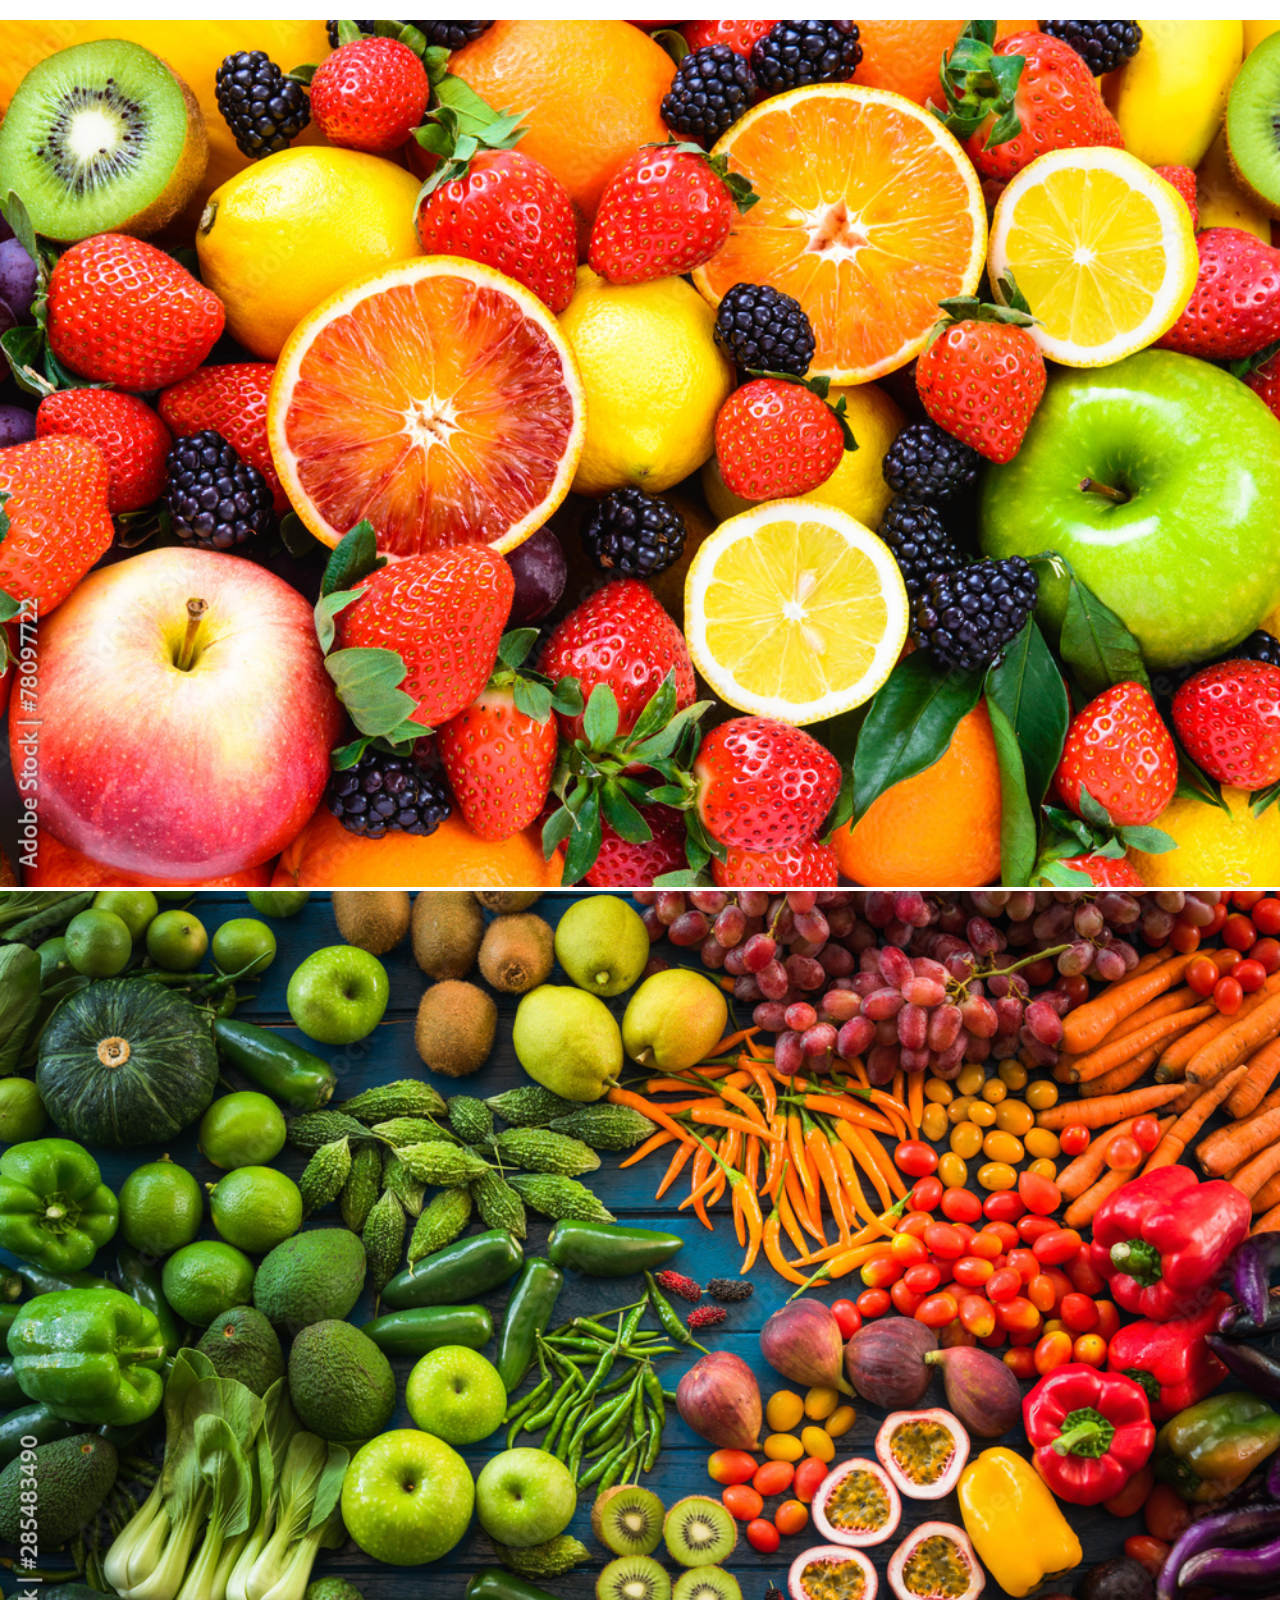
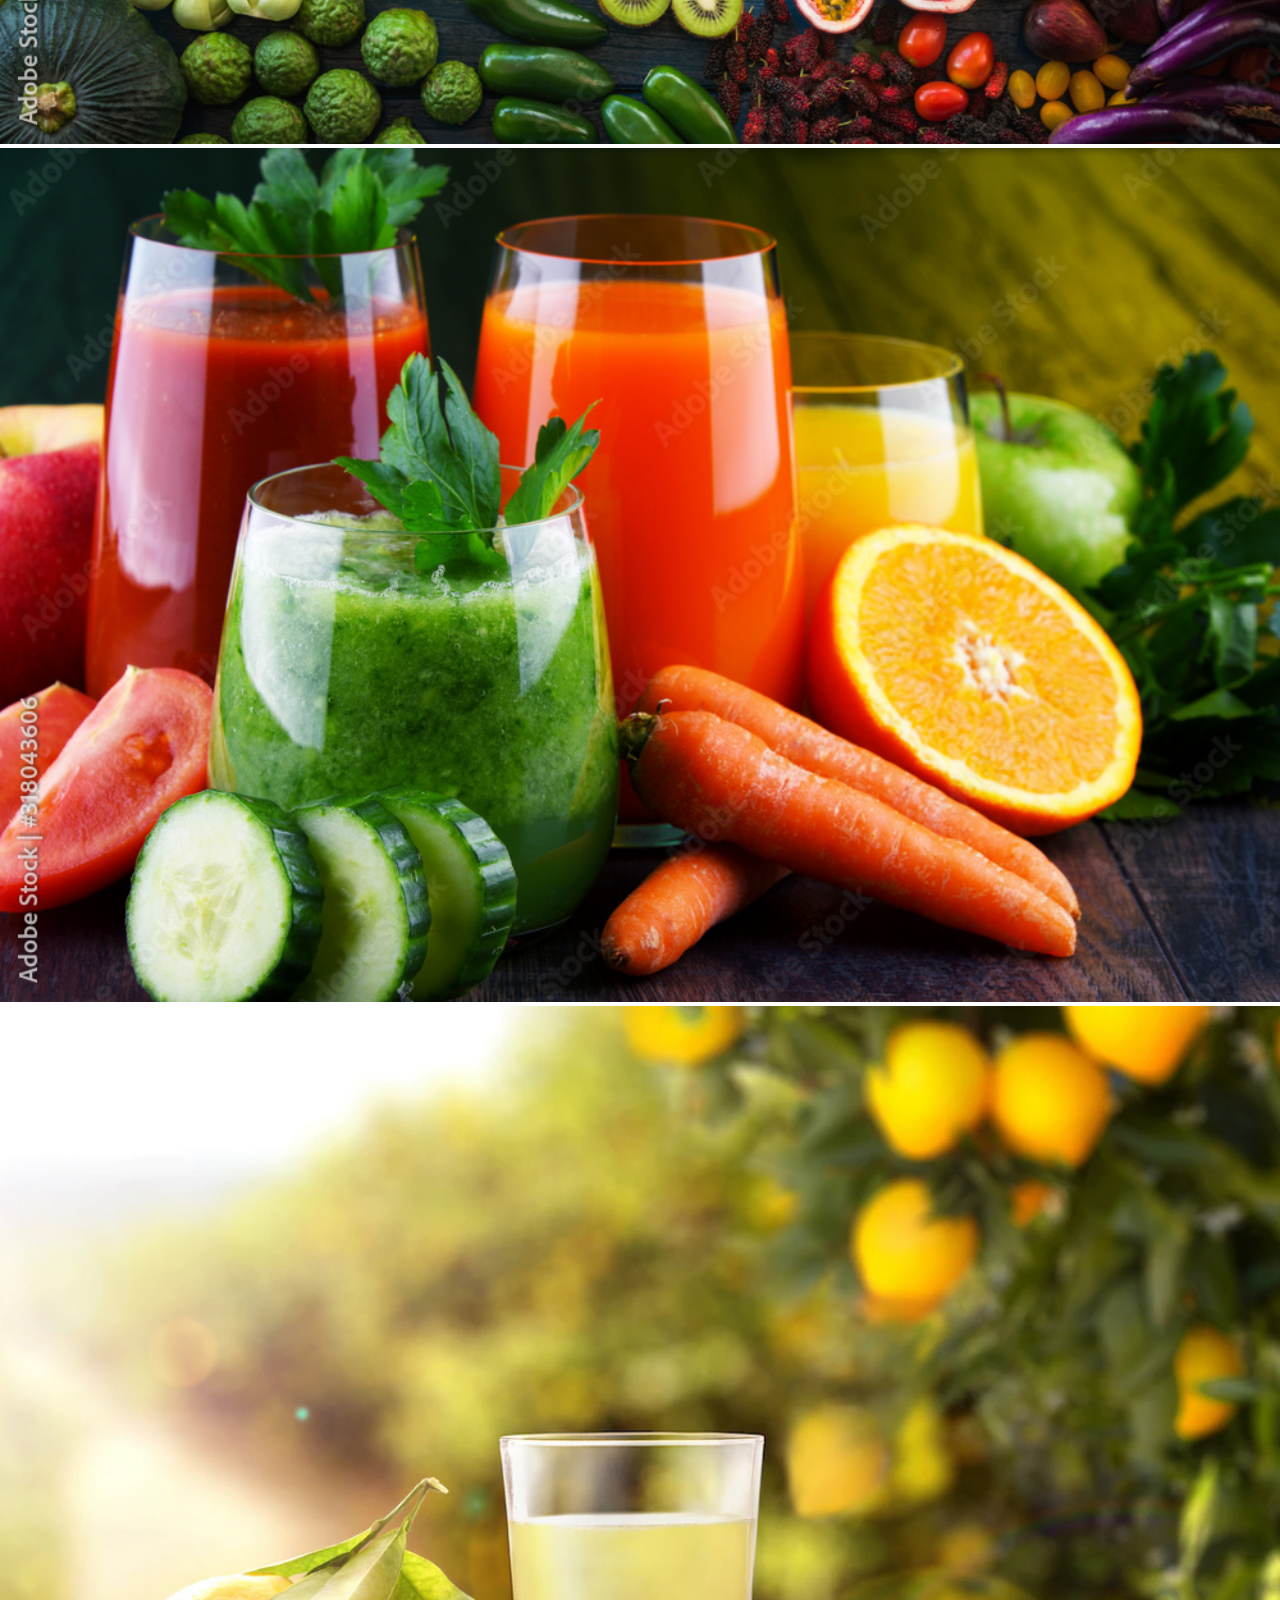
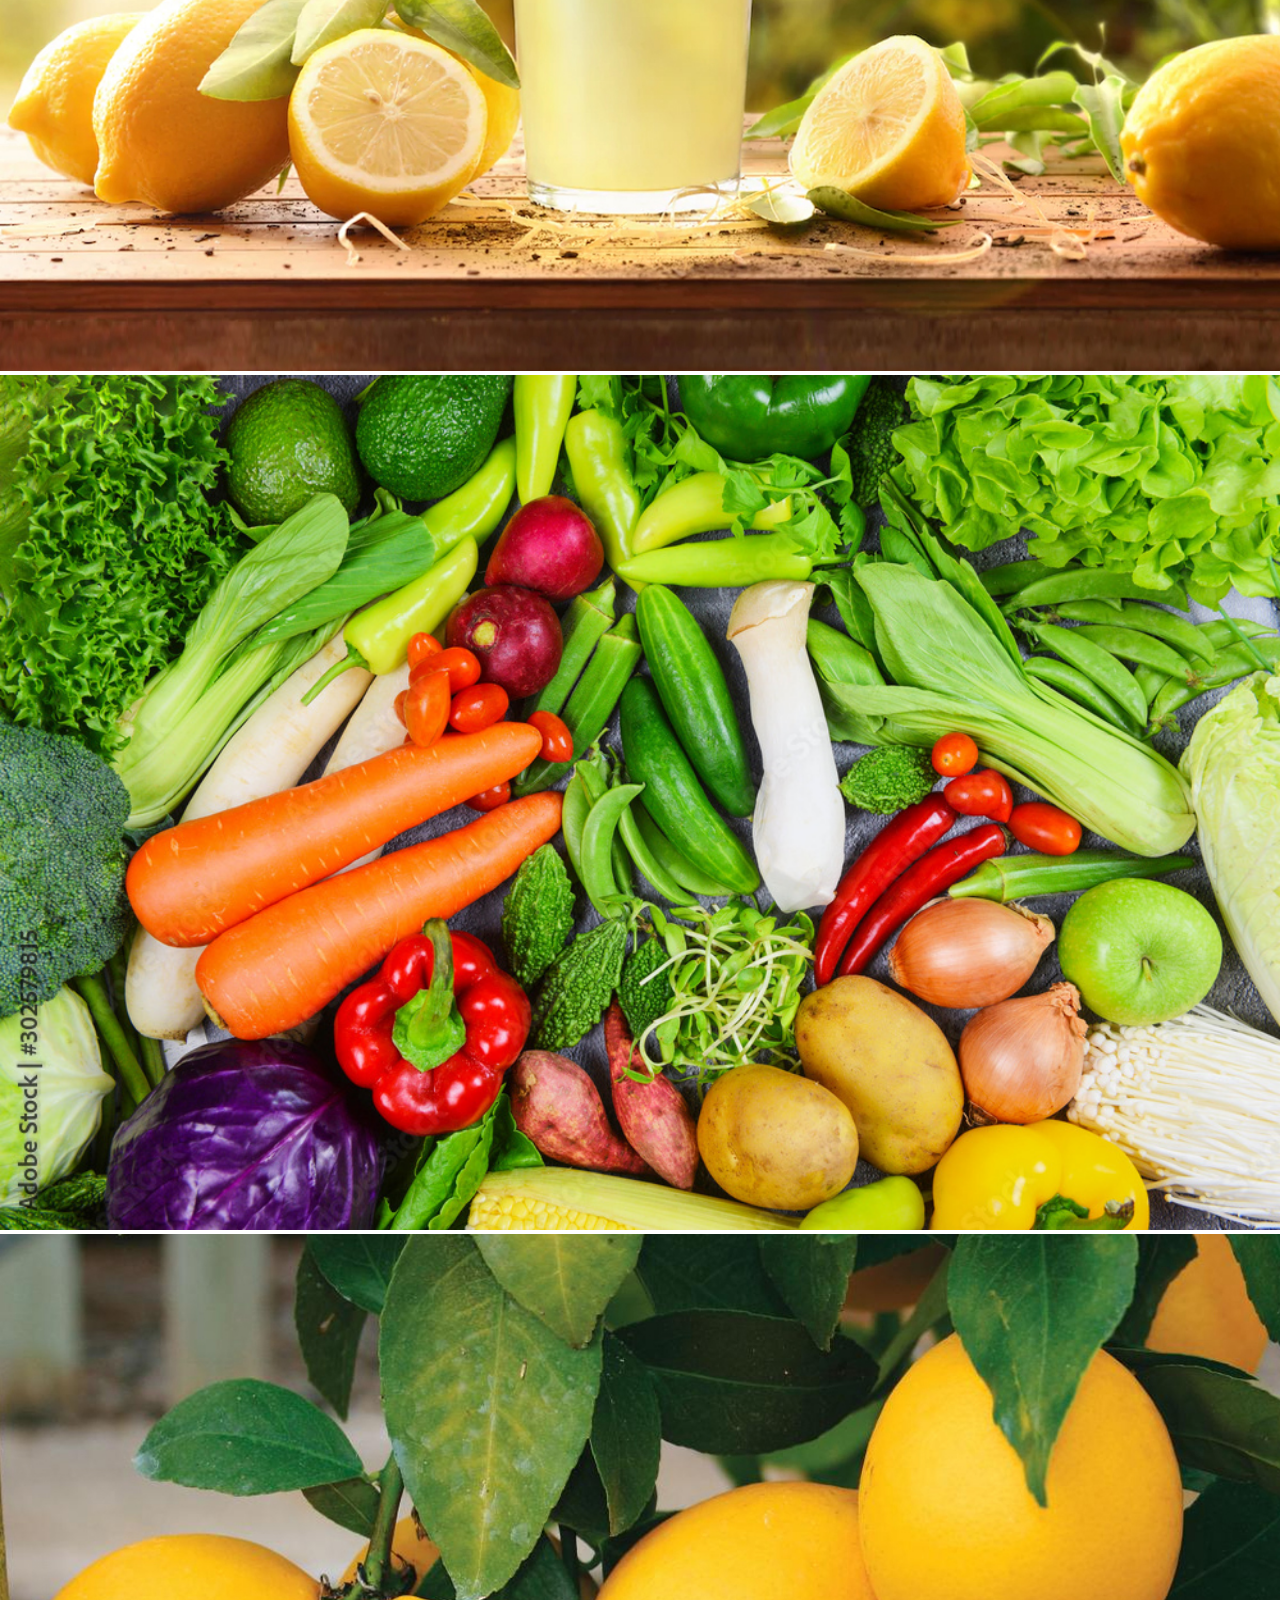
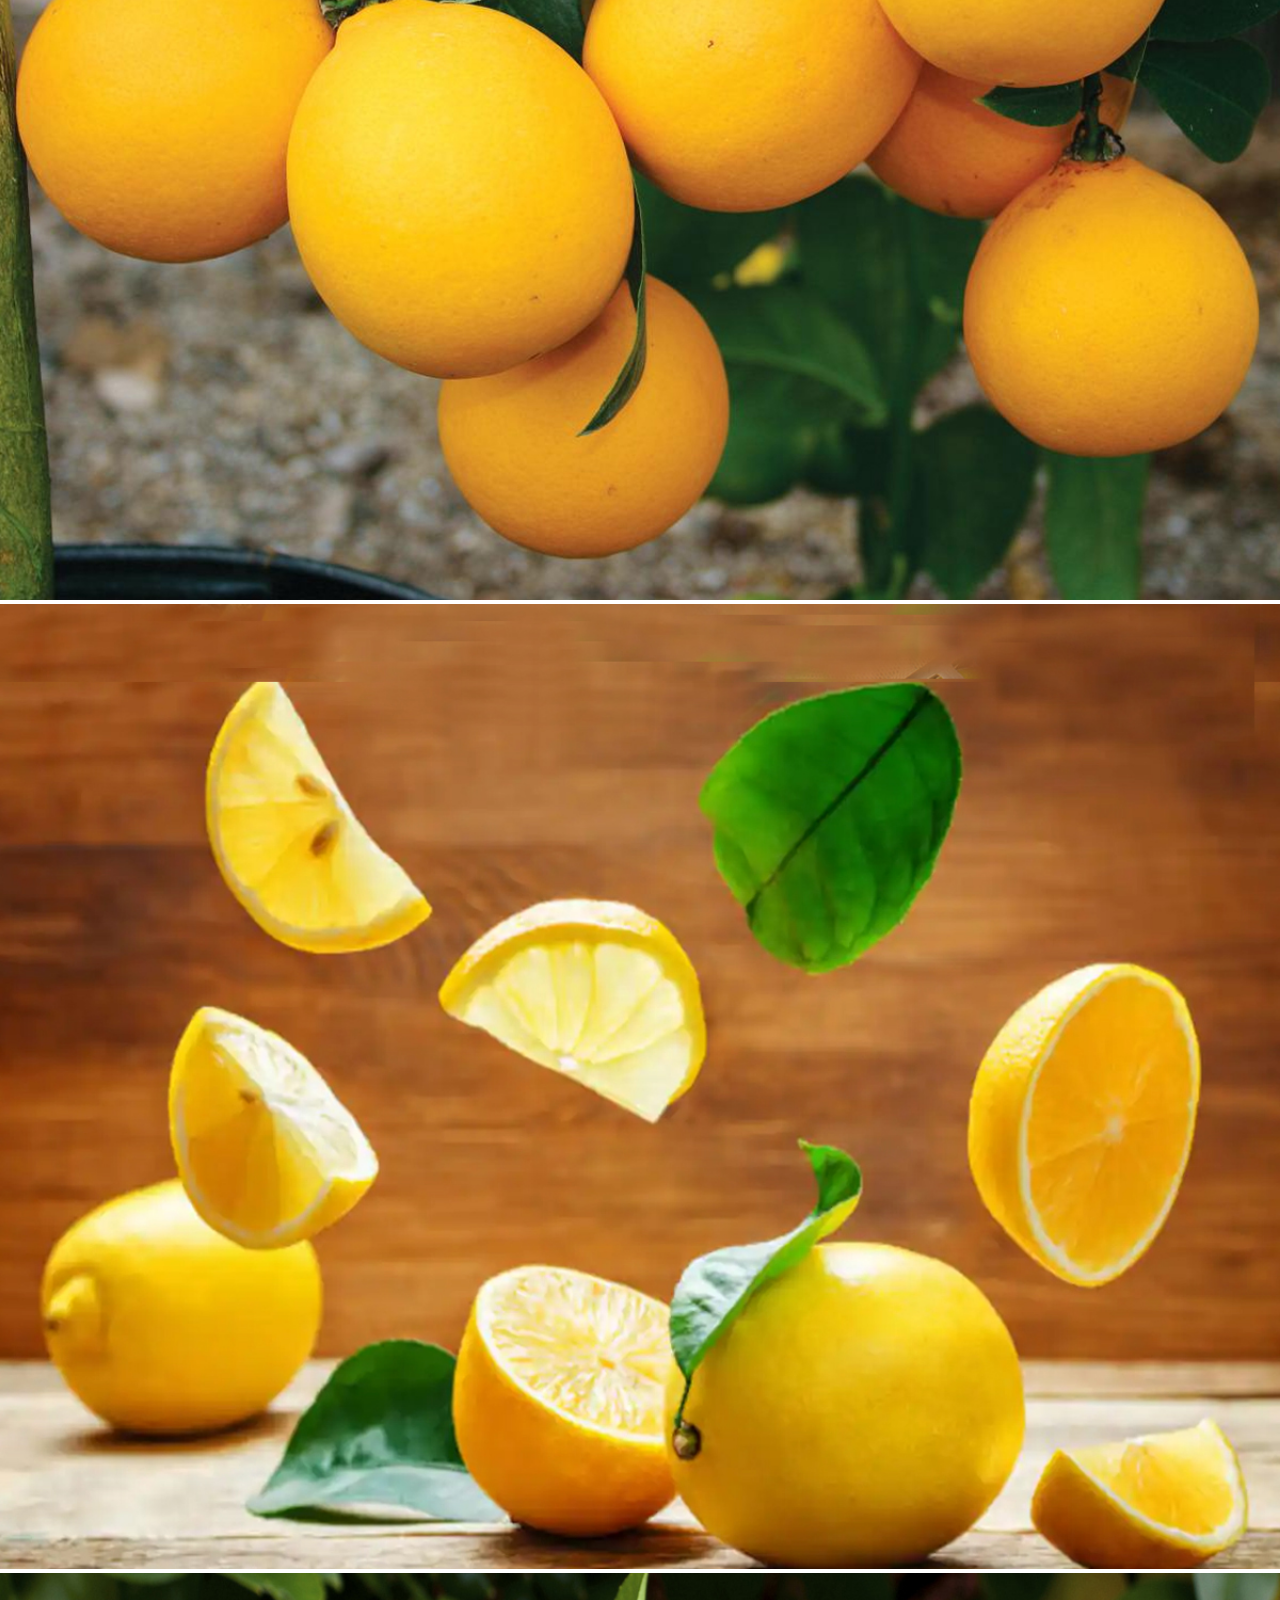
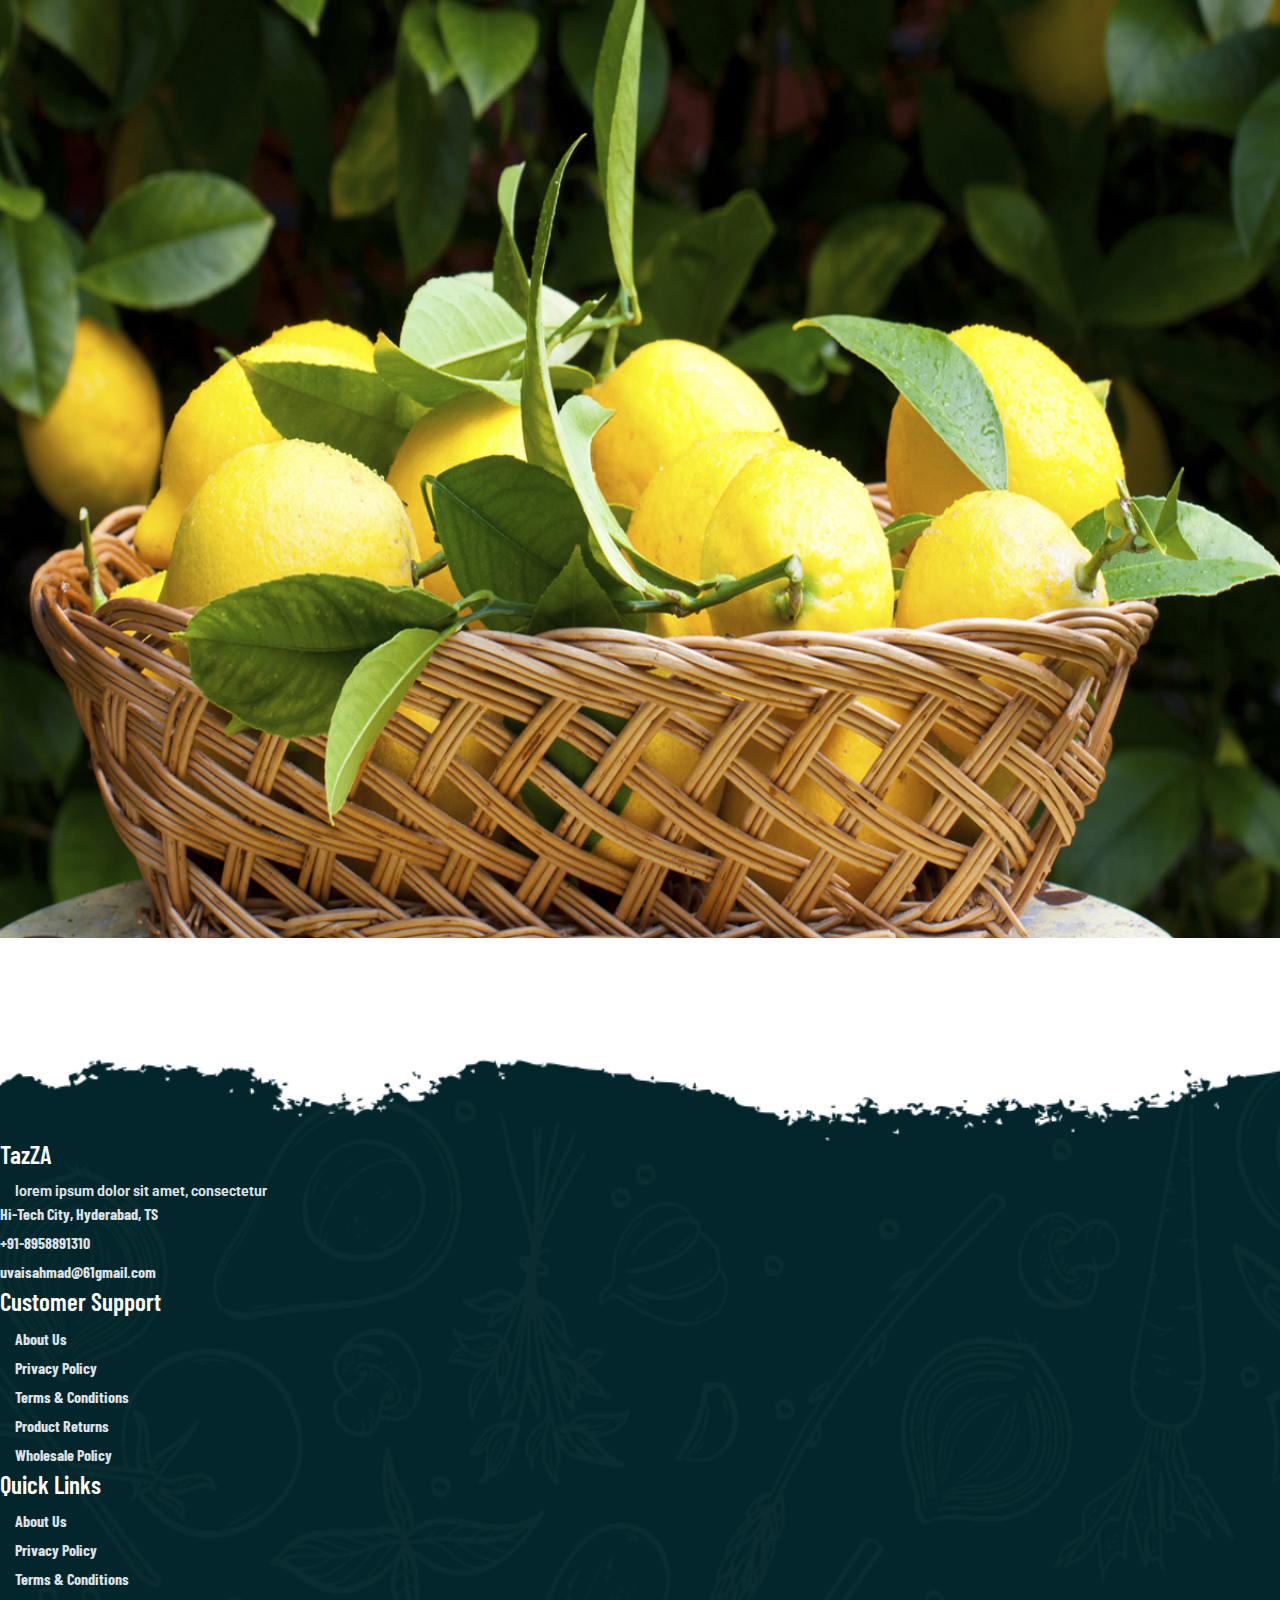
==== commit 820fbe09: "Update index.html" ====
--- a/index.html
+++ b/index.html
@@ -435,5 +435,6 @@
     <script src="js/lightbox.js"></script>
     <!-- custom js -->
     <script src="js/main.js"></script> 
+    <script src="js/main.js"></script>
 </body>
-</html>+</html>
